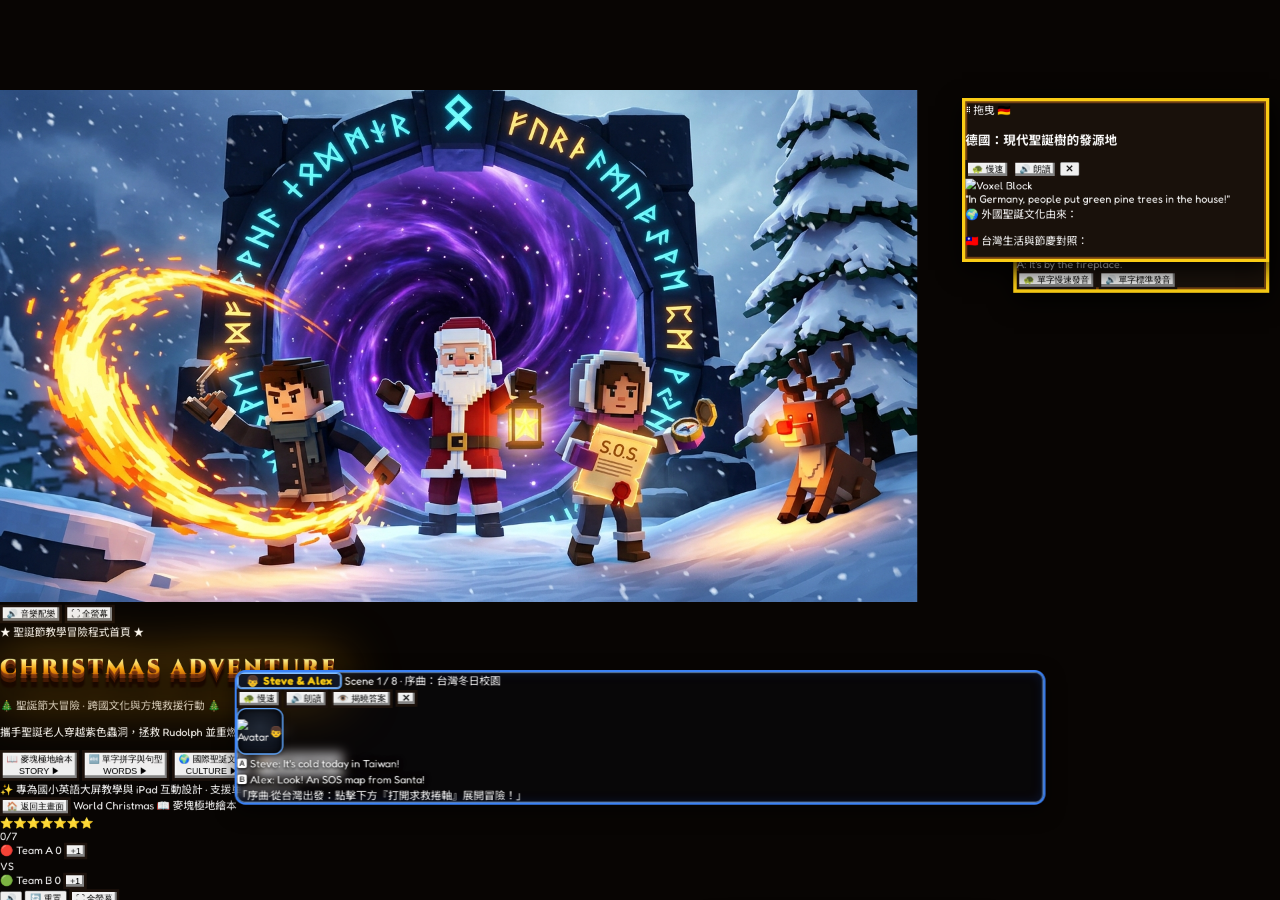
==== index.html @ 1c19645b "Add files via upload" ====
<!DOCTYPE html>
<html lang="zh-TW">
<head>
  <meta charset="UTF-8">
  <meta name="viewport" content="width=device-width, initial-scale=1.0, maximum-scale=1.0, user-scalable=no, viewport-fit=cover">
  <meta name="apple-mobile-web-app-capable" content="yes">
  <meta name="apple-mobile-web-app-status-bar-style" content="black-translucent">
  <title>🎄 Merry Christmas! 國小中高年級 3D 麥塊情境・音節合成・7國文化大屏教學版 (單檔免安裝版)</title>
  <script src="https://cdn.tailwindcss.com/3.4.17"></script>
  <link href="https://fonts.googleapis.com/css2?family=Cinzel:wght@800;900&family=Fredoka:wght@600;700&family=Noto+Sans+TC:wght@700;900&display=swap" rel="stylesheet">
  <link rel="stylesheet" href="css/style.css">
</head>
<body class="select-none bg-[#080503] m-0 p-0 overflow-hidden">

  <!-- =========================================================================
       【行動裝置直向防呆旋轉遮罩 (Portrait Orientation Guard)】
       ========================================================================= -->
  <div id="orientationOverlay" class="fixed inset-0 z-50 bg-[#120c08] flex flex-col items-center justify-center p-6 text-center select-none hidden">
    <div class="relative mb-6">
      <div class="w-20 h-32 border-4 border-amber-400 rounded-2xl flex items-center justify-center animate-pulse rotate-phone-icon">
        <span class="text-3xl">🎮</span>
      </div>
      <div class="absolute -right-4 -bottom-2 text-3xl animate-bounce">🔄</div>
    </div>
    <h2 class="text-2xl sm:text-3xl font-black text-amber-300 mb-3 tracking-wide">請旋轉為橫向螢幕</h2>
    <p class="text-sm sm:text-base font-bold text-amber-100/80 max-w-sm leading-relaxed mb-4">
      為了呈現最佳的 3D 麥塊木屋與大屏教學互動視角，Pad 與手機請解鎖「方向鎖定」並橫向旋轉螢幕。
    </p>
    <div class="px-4 py-1.5 rounded-full bg-amber-400/20 border border-amber-300/40 text-amber-200 text-xs font-bold">
      ✨ 旋轉為橫向後將自動進入冒險
    </div>
  </div>


  <!-- 全螢幕自適應視窗外層 -->
  <div id="appContainer">
    <!-- 1920x1080 恆等比虛擬舞台 -->
    <div id="virtualStage" class="flex flex-col justify-between bg-[#0e0805] shadow-2xl overflow-hidden">

  <!-- =========================================================================
       【首頁主畫面 (Home Screen / Launcher)】
       - 依據教學建議：從首頁直接提供四大模組入口，讓教師依目標選擇進入方式
       - 背景採用最新原創史詩「CHRISTMAS ADVENTURE」黑曜石傳送門主視覺
       ========================================================================= -->
  <div id="homeScreenView" class="fixed inset-0 z-40 bg-[#0c0805] flex flex-col justify-between p-3 sm:p-6 overflow-y-auto select-none">
    <!-- 滿版背景圖 -->
    <div class="fixed inset-0 z-0 overflow-hidden pointer-events-none">
      <img src="assets/scenes/home_cover.jpg" alt="Christmas Adventure Cover" class="w-full h-full object-cover object-center filter brightness-90 contrast-105" />
      <div class="absolute inset-0 bg-gradient-to-t from-black/95 via-black/35 to-black/70"></div>
    </div>

    <!-- 首頁頂部快捷列 -->
    <header class="relative z-10 flex justify-between items-center px-2 py-1">
      <div class="flex items-center gap-2">
        <!-- 劇情路徑提示已依建議自首頁移除 -->
      </div>
      <div class="flex items-center gap-2">
        <button id="homeSoundToggleBtn" class="px-3 py-1.5 rounded-xl bg-stone-900/90 hover:bg-stone-800 border border-amber-500/50 text-xs font-bold text-amber-300 transition mc-btn">
          <span id="homeSoundIcon">🔊</span> <span>音樂配樂</span>
        </button>
        <button id="homeFullscreenBtn" class="p-1.5 rounded-xl bg-stone-900/90 hover:bg-stone-800 border border-stone-600 text-stone-200 text-xs transition mc-btn" title="切換全螢幕">
          ⛶ 全螢幕
        </button>
      </div>
    </header>

    <!-- 首頁中央核心：3D 鍍金立體大標題 + 垂直置中 4 顆純淨主選單按鈕 (完全避開兩側 Steve 與 Alex) -->
    <div id="homeMainContent" class="relative z-10 flex-1 flex flex-col items-center justify-center py-2 sm:py-3 text-center my-auto">
      <div class="inline-flex items-center gap-2 px-3.5 py-0.5 rounded-full bg-black/75 border border-amber-400/50 mb-1 shadow-xl">
        <span class="text-xs text-amber-300 font-bold tracking-widest">★ 聖誕節教學冒險程式首頁 ★</span>
      </div>

      <!-- 核心 3D 鍍金字體 -->
      <h1 class="title-3d-gold text-3xl sm:text-5xl md:text-6xl font-black uppercase tracking-wider mb-1">
        CHRISTMAS ADVENTURE
      </h1>
      <div class="text-amber-200 font-bold text-xs sm:text-sm tracking-widest drop-shadow-[0_2px_4px_rgba(0,0,0,0.9)] mb-1">
        🎄 聖誕節大冒險 · 跨國文化與方塊救援行動 🎄
      </div>
      <p class="text-stone-300 text-xs drop-shadow bg-black/60 px-4 py-0.5 rounded-full border border-white/10 mb-3 sm:mb-4">
        攜手聖誕老人穿越紫色蟲洞，拯救 Rudolph 並重燃極地木屋！
      </p>

      <!-- 垂直置中 4 顆純淨主按鈕 (嚴格依照使用者要求命名，移除多餘解說段落，完全不擋角色) -->
      <div class="w-full max-w-md mx-auto flex flex-col space-y-2.5 px-3 select-none">
        
        <!-- 按鈕 1: 麥塊極地繪本 -->
        <button id="btnHomeStory" class="w-full h-[52px] sm:h-[56px] px-5 rounded-2xl bg-gradient-to-r from-amber-950/90 via-amber-800/90 to-amber-950/90 hover:from-amber-700 hover:to-amber-600 border-2 border-amber-400 text-amber-100 font-black text-base sm:text-lg mc-btn flex items-center justify-between shadow-2xl transition-all hover:scale-[1.02] active:scale-95 group">
          <div class="flex items-center gap-3">
            <span class="text-2xl group-hover:scale-110 transition-transform">📖</span>
            <span class="tracking-wide text-amber-200">麥塊極地繪本</span>
          </div>
          <span class="px-2.5 py-0.5 rounded-md bg-black/50 border border-amber-400/50 text-amber-300 text-xs font-bold font-mono tracking-wider">STORY ▶</span>
        </button>

        <!-- 按鈕 2: 單字拼字與句型 -->
        <button id="btnHomeWords" class="w-full h-[52px] sm:h-[56px] px-5 rounded-2xl bg-gradient-to-r from-emerald-950/90 via-emerald-800/90 to-emerald-950/90 hover:from-emerald-700 hover:to-emerald-600 border-2 border-emerald-400 text-emerald-100 font-black text-base sm:text-lg mc-btn flex items-center justify-between shadow-2xl transition-all hover:scale-[1.02] active:scale-95 group">
          <div class="flex items-center gap-3">
            <span class="text-2xl group-hover:scale-110 transition-transform">🔤</span>
            <span class="tracking-wide text-emerald-200">單字拼字與句型</span>
          </div>
          <span class="px-2.5 py-0.5 rounded-md bg-black/50 border border-emerald-400/50 text-emerald-300 text-xs font-bold font-mono tracking-wider">WORDS ▶</span>
        </button>

        <!-- 按鈕 3: 國際聖誕文化 -->
        <button id="btnHomeCulture" class="w-full h-[52px] sm:h-[56px] px-5 rounded-2xl bg-gradient-to-r from-sky-950/90 via-sky-800/90 to-sky-950/90 hover:from-sky-700 hover:to-sky-600 border-2 border-sky-400 text-sky-100 font-black text-base sm:text-lg mc-btn flex items-center justify-between shadow-2xl transition-all hover:scale-[1.02] active:scale-95 group">
          <div class="flex items-center gap-3">
            <span class="text-2xl group-hover:scale-110 transition-transform">🌍</span>
            <span class="tracking-wide text-sky-200">國際聖誕文化</span>
          </div>
          <span class="px-2.5 py-0.5 rounded-md bg-black/50 border border-sky-400/50 text-sky-300 text-xs font-bold font-mono tracking-wider">CULTURE ▶</span>
        </button>

        <!-- 按鈕 4: 五國祝福與大PK -->
        <button id="btnHomeParty" class="w-full h-[52px] sm:h-[56px] px-5 rounded-2xl bg-gradient-to-r from-purple-950/90 via-purple-800/90 to-purple-950/90 hover:from-purple-700 hover:to-purple-600 border-2 border-purple-400 text-purple-100 font-black text-base sm:text-lg mc-btn flex items-center justify-between shadow-2xl transition-all hover:scale-[1.02] active:scale-95 group">
          <div class="flex items-center gap-3">
            <span class="text-2xl group-hover:scale-110 transition-transform">🎉</span>
            <span class="tracking-wide text-purple-200">五國祝福與大PK</span>
          </div>
          <span class="px-2.5 py-0.5 rounded-md bg-black/50 border border-purple-400/50 text-purple-300 text-xs font-bold font-mono tracking-wider">PARTY PK ▶</span>
        </button>

      </div>
    </div>

    <!-- 首頁底部裝備與狀態提示 -->
    <footer class="relative z-10 flex flex-wrap justify-between items-center px-4 py-2 text-stone-400 text-xs border-t border-white/10">
      <div class="flex items-center gap-2">
        <!-- 劇情探險裝備已依建議自首頁移除 -->
      </div>
      <div>
        ✨ 專為國小英語大屏教學與 iPad 互動設計 · 支援單檔隨開即用
      </div>
    </footer>
  </div>



  <!-- =========================================================================
       【第一層：教師狀態列、微軟 AI 語音設定與雙隊 PK 計分板】
       ========================================================================= -->
  <header class="h-[56px] shrink-0 bg-[#160e09] border-b-4 border-[#4c3322] px-3 sm:px-5 flex items-center justify-between gap-2 z-30">
    <!-- 左：回首頁按鈕、標題與 7 星進度 -->
    <div class="flex items-center gap-2 sm:gap-2.5">
      <button id="backToHomeBtn" class="px-3 py-1 rounded-xl bg-gradient-to-r from-amber-500 to-amber-600 hover:from-amber-400 hover:to-amber-500 text-slate-950 font-black text-xs sm:text-sm mc-btn flex items-center gap-1.5 shadow-lg border border-yellow-300 transition-transform active:scale-95 shrink-0" title="返回主畫面選擇其他單元">
        <span>🏠</span> <span>返回主畫面</span>
      </button>
      <span class="text-base sm:text-2xl font-black text-amber-300 tracking-wide truncate max-w-[130px] sm:max-w-none">World Christmas</span>
      <span id="currentUnitBadge" class="hidden md:inline-block px-2 py-0.5 rounded bg-amber-400/20 border border-amber-300/50 text-amber-200 text-xs font-black">📖 劇情單元</span>
      <div id="starProgressRow" class="flex items-center gap-0.5 bg-black/60 px-2 py-1 rounded-full border-2 border-amber-400/50"></div>
      <span id="progressCounterText" class="text-xs sm:text-sm font-black text-lime-300">0/7</span>
    </div>

    <!-- 中：⚔️ 紅石隊 (Redstone) vs. 綠寶石隊 (Emerald) 課堂即時加分板 -->
    <div class="flex items-center gap-2 bg-black/55 px-2.5 py-1 rounded-xl border-2 border-[#5c4028]">
      <div class="flex items-center gap-1.5">
        <span class="text-xs sm:text-sm font-black text-rose-400">🔴 Team A</span>
        <span id="scoreRedText" class="px-2 py-0.5 rounded bg-rose-950 border border-rose-400 text-white font-black text-sm sm:text-base">0</span>
        <button id="addRedScoreBtn" class="px-2 py-0.5 rounded bg-rose-600 hover:bg-rose-500 text-white font-black text-xs sm:text-sm mc-btn" title="A隊 +1 分">+1</button>
      </div>
      <span class="text-amber-400 font-black text-xs">VS</span>
      <div class="flex items-center gap-1.5">
        <span class="text-xs sm:text-sm font-black text-emerald-400">🟢 Team B</span>
        <span id="scoreGreenText" class="px-2 py-0.5 rounded bg-emerald-950 border border-emerald-400 text-white font-black text-sm sm:text-base">0</span>
        <button id="addGreenScoreBtn" class="px-2 py-0.5 rounded bg-emerald-600 hover:bg-emerald-500 text-slate-950 font-black text-xs sm:text-sm mc-btn" title="B隊 +1 分">+1</button>
      </div>
    </div>

    <!-- 右：教師控場工具與微軟 AI 語音設定 -->
    <div class="flex items-center gap-1.5">

<!-- 位置名牌與一鍵全亮按鈕已依建議移除 -->
      <button id="soundMuteBtn" class="px-2.5 py-1 rounded-lg bg-[#38261a] hover:bg-[#4d3423] text-amber-200 border-2 border-[#6e4c34] text-xs sm:text-sm font-black">
        <span id="soundMuteIcon">🔊</span>
      </button>
      <button id="resetLessonBtn" class="px-2.5 py-1 rounded-lg bg-rose-900/70 hover:bg-rose-800 text-rose-100 border-2 border-rose-400/50 text-xs sm:text-sm font-black">
        🔄 重置
      </button>
      <button id="fullscreenToggleBtn" class="px-2.5 py-1 rounded-lg bg-sky-950/80 hover:bg-sky-900 text-sky-200 border-2 border-sky-400/60 text-xs sm:text-sm font-black flex items-center gap-1 transition mc-btn" title="切換全螢幕模式 (按 F 鍵)">
        <span id="fullscreenIcon">⛶</span> <span id="fullscreenText" class="hidden sm:inline">全螢幕</span>
      </button>
    </div>
  </header>

  <!-- =========================================================================
       【第二層：巨幅 3D 麥塊場景、動態看板與懸浮設定視窗】
       ========================================================================= -->
  <main id="stageMainContainer" class="flex-1 relative bg-[#0e0805] overflow-hidden flex items-center justify-center">
    <div id="sceneViewport" class="relative h-full aspect-[16/9] max-w-full overflow-hidden shadow-2xl border-x-4 border-[#3b281a]">

      <!-- (A) 故事前 3 幕專用：全幅 16:9 3D 麥塊情境畫布 (#storySceneImgLayer) -->
      <div id="storySceneImgWrapper" class="hidden absolute inset-0 w-full h-full bg-black z-0">
        <img id="storySceneImgEl" src="" alt="Minecraft Story Scene" class="w-full h-full object-cover transition-all duration-700" />
        <!-- 暴風雪環境白霧覆蓋層 (第 5 幕啟用) -->
        <div id="blizzardFogOverlay" class="hidden absolute inset-0 w-full h-full blizzard-fog-overlay pointer-events-none z-5"></div>
        <!-- 故事互動觸發後的局部特效彈窗 (#storyActionModal) -->
        <div id="storyActionModal" class="hidden absolute bottom-4 right-4 max-w-[540px] mc-box-gold rounded-3xl p-4 sm:p-5 z-20 animate-bounce-short">
          <div class="flex items-center justify-between gap-2 pb-2 mb-2 border-b-2 border-amber-400/40">
            <span id="storyModalTitle" class="text-base sm:text-xl font-black text-amber-300">📜 來自北歐瑞典的求救捲軸</span>
            <button id="closeStoryModalBtn" class="w-8 h-8 rounded-xl bg-white/15 hover:bg-white/30 text-amber-200 font-black">✕</button>
          </div>
          <p id="storyModalBody" class="text-sm sm:text-lg font-bold text-white leading-relaxed"></p>
          <!-- 故事英語單字卡提問互動掛載區 (#storyModalQuizArea) -->
          <div id="storyModalQuizArea" class="hidden mt-3 pt-3 border-t-2 border-amber-400/30"></div>
        </div>
      </div>

      <!-- (B) 1376 x 768 像素對齊 3D 麥塊木屋 SVG 場景（用於 Story 4~5 及 Stages 2~4） -->
      <svg id="fireplaceSvg" viewBox="0 0 1376 768" class="absolute inset-0 w-full h-full block cabin-warm-lit" xmlns="http://www.w3.org/2000/svg">
        <defs>
          <radialGradient id="fireGlowGrad" cx="50%" cy="50%" r="50%">
            <stop offset="0%" stop-color="#fde047" stop-opacity="0.68"/>
            <stop offset="50%" stop-color="#f97316" stop-opacity="0.32"/>
            <stop offset="100%" stop-color="#ea580c" stop-opacity="0"/>
          </radialGradient>
          <radialGradient id="starGlowGrad" cx="50%" cy="50%" r="50%">
            <stop offset="0%" stop-color="#fef08a" stop-opacity="0.9"/>
            <stop offset="45%" stop-color="#facc15" stop-opacity="0.4"/>
            <stop offset="100%" stop-color="#a855f7" stop-opacity="0"/>
          </radialGradient>
        </defs>

        <!-- 背景底圖：紅磚壁爐木屋 -->
        <image id="svgBaseCabin" x="0" y="0" width="1376" height="768" preserveAspectRatio="none" />
        <circle id="svgFireGlowCircle" cx="998" cy="565" r="165" fill="url(#fireGlowGrad)" class="pointer-events-none transition-opacity duration-700" />

        <!-- 壁爐冷灰遮罩 (未點火時遮蔽底圖中預繪的火光) -->
        <g id="fireplaceUnlitCover" class="pointer-events-none transition-opacity duration-1000" style="opacity: 0;">
          <rect x="888" y="505" width="220" height="175" rx="12" fill="#18151c" stroke="#2a2430" stroke-width="4" />
          <ellipse cx="998" cy="650" rx="85" ry="25" fill="#2d2933" />
          <path d="M 930 655 Q 998 625 1066 655" stroke="#4a4454" stroke-width="8" stroke-linecap="round" fill="none" />
          <text x="998" y="580" text-anchor="middle" fill="#64748b" font-family="'Noto Sans TC', sans-serif" font-size="20" font-weight="900">❄️ 冰冷熄滅</text>
          <text x="998" y="608" text-anchor="middle" fill="#94a3b8" font-family="'Noto Sans TC', sans-serif" font-size="14" font-weight="bold">（等待學生點燃壁爐）</text>
        </g>

        <!-- 7 個漸進式 3D 麥塊體素圖層 -->
        <g id="svgLayersGroup"></g>

        <!-- 7 個獨立不重疊互動熱區與空間介系詞名牌 -->
        <g id="svgHotspotsGroup"></g>

        <!-- 動態像素黃色指引箭頭 (▼) -->
        <g id="svgPointerArrow" class="hidden pointer-events-none">
          <g class="pixel-arrow-bounce">
            <polygon points="0,0 -26,-42 -10,-42 -10,-72 10,-72 10,-42 26,-42" fill="#facc15" stroke="#1c120c" stroke-width="5" />
          </g>
        </g>
      </svg>

      <!-- 🦌 第 6 幕 3D 麥塊體素方塊馴鹿 Rudolph 實體層 (踏實踩在雪地地面上) -->
      <div id="rudolphOverlayContainer" class="hidden absolute bottom-[14%] left-[44%] z-15 pointer-events-none flex flex-col items-center">
        <!-- 麥塊像素發言氣泡 -->
        <div id="rudolphSpeechBubble" class="mb-1.5 px-3 py-1 rounded-xl bg-sky-950/90 border-2 border-sky-300 text-sky-200 font-black text-xs sm:text-sm shadow-xl flex items-center gap-1.5 animate-bounce">
          <span id="rudolphBubbleIcon">❄️</span>
          <span id="rudolphBubbleText">Brrr! So cold!</span>
        </div>
        <!-- 3D 麥塊立方體像素方塊馴鹿 SVG -->
        <div id="rudolphSpriteBox" class="relative flex flex-col items-center reindeer-shivering transition-transform duration-300">
          <svg width="128" height="136" viewBox="0 0 130 140" fill="none" xmlns="http://www.w3.org/2000/svg" class="select-none filter drop-shadow-[0_8px_16px_rgba(0,0,0,0.85)]">
            <!-- 麥塊方塊鹿角 (左角) -->
            <rect x="36" y="8" width="6" height="24" fill="#3e2716" stroke="#1f130b" stroke-width="1.5"/>
            <rect x="26" y="14" width="12" height="6" fill="#4a2f1b" stroke="#1f130b" stroke-width="1.5"/>
            <rect x="22" y="8" width="8" height="6" fill="#5c3a21" stroke="#1f130b" stroke-width="1.5"/>
            
            <!-- 麥塊方塊鹿角 (右角) -->
            <rect x="68" y="8" width="6" height="24" fill="#3e2716" stroke="#1f130b" stroke-width="1.5"/>
            <rect x="72" y="14" width="12" height="6" fill="#4a2f1b" stroke="#1f130b" stroke-width="1.5"/>
            <rect x="80" y="8" width="8" height="6" fill="#5c3a21" stroke="#1f130b" stroke-width="1.5"/>

            <!-- 麥塊耳朵 -->
            <rect x="28" y="30" width="8" height="6" fill="#8c5836" stroke="#2d1c11" stroke-width="1.5"/>
            <rect x="74" y="30" width="8" height="6" fill="#8c5836" stroke="#2d1c11" stroke-width="1.5"/>

            <!-- 麥塊方塊頭部 (立方體主面) -->
            <rect x="34" y="26" width="42" height="32" rx="1" fill="#a4683f" stroke="#2d1c11" stroke-width="2"/>
            <rect x="36" y="28" width="38" height="8" fill="#bc7b4d"/>

            <!-- 像素眼睛 (左眼與右眼) -->
            <rect x="40" y="38" width="6" height="6" fill="#ffffff" stroke="#1f130b" stroke-width="1"/>
            <rect x="42" y="39" width="3" height="5" fill="#18151c"/>
            <rect x="64" y="38" width="6" height="6" fill="#ffffff" stroke="#1f130b" stroke-width="1"/>
            <rect x="65" y="39" width="3" height="5" fill="#18151c"/>

            <!-- 經典 Rudolph 發光紅鼻子立方體方塊 -->
            <rect id="rudolphNoseVoxel" x="50" y="46" width="10" height="10" rx="1" fill="#ef4444" stroke="#7f1d1d" stroke-width="1.5" class="animate-pulse"/>
            <rect x="52" y="47" width="3" height="3" fill="#fca5a5"/>

            <!-- 頸部方塊 -->
            <rect x="44" y="58" width="22" height="18" fill="#8c5836" stroke="#2d1c11" stroke-width="2"/>

            <!-- 麥塊身體主軀幹 (長方體) -->
            <rect x="32" y="70" width="66" height="34" rx="2" fill="#9a6039" stroke="#2d1c11" stroke-width="2"/>
            <rect x="44" y="72" width="14" height="6" fill="#bc7b4d"/>
            <rect x="68" y="72" width="16" height="6" fill="#bc7b4d"/>
            <rect x="34" y="94" width="62" height="8" fill="#784727"/>

            <!-- 尾巴小方塊 -->
            <rect x="96" y="72" width="8" height="8" fill="#bc7b4d" stroke="#2d1c11" stroke-width="1.5"/>

            <!-- 4 隻麥塊方塊腿 (穩穩踩在雪地上) -->
            <rect x="38" y="104" width="9" height="28" fill="#784727" stroke="#2d1c11" stroke-width="1.5"/>
            <rect x="38" y="126" width="9" height="6" fill="#2d1c11"/>
            <rect x="52" y="104" width="9" height="28" fill="#8c5836" stroke="#2d1c11" stroke-width="1.5"/>
            <rect x="52" y="126" width="9" height="6" fill="#2d1c11"/>
            <rect x="74" y="104" width="9" height="28" fill="#784727" stroke="#2d1c11" stroke-width="1.5"/>
            <rect x="74" y="126" width="9" height="6" fill="#2d1c11"/>
            <rect x="86" y="104" width="9" height="28" fill="#8c5836" stroke="#2d1c11" stroke-width="1.5"/>
            <rect x="86" y="126" width="9" height="6" fill="#2d1c11"/>
            
            <!-- 腳踩雪地陰影方塊 -->
            <ellipse cx="65" cy="133" rx="42" ry="5" fill="rgba(15, 23, 42, 0.45)"/>
          </svg>
        </div>
      </div>


      <!-- 像素雪花與慶祝粒子畫布 -->
      <canvas id="snowCanvas" class="absolute inset-0 w-full h-full pointer-events-none z-10"></canvas>

    </div>

    <!-- 全螢幕懸浮控制層 (支援拖曳至左右黑邊與全螢幕任意角落) -->
      <!-- 🎮 RPG 經典 80% 高通透橫向長條對話框 (#topPromptBanner) - 真正通透、橫向展開、高度緊湊 -->
      <div id="topPromptBanner" class="absolute z-20 rpg-dialogue-panel rounded-2xl px-3.5 py-2 shadow-2xl cursor-default draggable-panel rpg-bottom-docked">

        <!-- 頂部精簡工具列 (左側內嵌姓名牌 + 階段標籤；右側控制按鈕) -->
        <div id="promptBannerHeader" class="flex items-center justify-between gap-2 mb-1 select-none border-b border-blue-400/25 pb-1">
          <div class="flex items-center gap-2">
            <!-- 內嵌姓名牌 (不外凸避免切邊) -->
            <div id="promptNametagBox" class="rpg-nametag-box select-none">
              <span id="promptNametagIcon" class="text-sm">💬</span>
              <span id="promptNametagText" class="rpg-nametag-text text-sm sm:text-base">Steve & Alex</span>
            </div>
            <span id="promptStepBadge" class="px-2 py-0.5 rounded-md bg-blue-600/80 text-white font-black text-xs sm:text-sm border border-blue-300/40 truncate max-w-[320px]">
              Scene 1 / 8 · 序曲：台灣冬日校園
            </span>
          </div>
          <div class="flex items-center gap-1.5 shrink-0">
            <button id="bannerSpeakSlowBtn" class="px-2.5 py-0.5 rounded-lg bg-sky-400/90 hover:bg-sky-300 text-slate-950 font-black text-xs sm:text-sm mc-btn">
              🐢 慢速
            </button>
            <button id="bannerSpeakBtn" class="px-2.5 py-0.5 rounded-lg bg-lime-400/90 hover:bg-lime-300 text-slate-950 font-black text-xs sm:text-sm mc-btn">
              🔊 朗讀
            </button>
            <button id="bannerRevealAnswerBtn" class="hidden px-2.5 py-0.5 rounded-lg bg-gradient-to-r from-amber-400 to-yellow-300 text-red-950 font-black text-xs sm:text-sm mc-btn shadow-md">
              👁️ 揭曉答案
            </button>
            <button id="closePromptBannerBtn" class="w-6 h-6 rounded-md bg-blue-950/70 hover:bg-red-700 text-white font-black text-xs flex items-center justify-center mc-btn border border-blue-400/40" title="關閉橫幅 (按 T 鍵重開)">✕</button>
          </div>
        </div>

        <!-- 橫向展開對話主體：左側角色頭像 + 中間橫向大字體 + 右下閃爍游標 -->
        <div class="flex items-center gap-3 pt-0.5">
          <!-- 左側角色頭像槽 (Avatar Slot) -->
          <div id="promptAvatarBox" class="rpg-avatar-slot shrink-0">
            <img id="promptAvatarImg" src="" alt="Avatar" class="w-full h-full object-cover hidden" />
            <span id="promptAvatarEmoji" class="text-3xl sm:text-4xl select-none">👦</span>
          </div>

          <!-- 中間文字區域 (橫向大幅展開，一行容納完整句子，不折行不變高) -->
          <div class="flex-1 min-w-0 pr-1">
            <div class="flex flex-col sm:flex-row sm:items-baseline gap-1 sm:gap-4 flex-wrap">
              <!-- 第一行英文 -->
              <div id="promptLineA" class="font-black text-white leading-snug rpg-text-glow text-lg sm:text-2xl md:text-[28px] tracking-tight"></div>
              <!-- 第二行英文 -->
              <div id="promptLineB" class="font-black text-lime-300 leading-snug rpg-text-glow text-lg sm:text-2xl md:text-[26px] tracking-tight"></div>
            </div>
            <!-- 中文引導說明 (高通透極輕底色) -->
            <div id="promptSubZh" class="font-bold text-amber-200 mt-1 bg-black/25 px-2.5 py-0.5 rounded-lg border border-blue-400/20 text-xs sm:text-base leading-snug inline-block max-w-full"></div>
          </div>

          <!-- 右側游標已依建議移除，避免誤導為可點擊按鈕 -->
        </div>

      </div>

      <!-- 橫幅隱藏後的浮動重新打開按鈕 (#reopenPromptBannerBtn) -->
      <button id="reopenPromptBannerBtn" class="hidden absolute top-3 left-3 z-20 px-3 py-1.5 rounded-xl bg-amber-400 hover:bg-amber-300 text-red-950 font-black text-xs sm:text-sm mc-btn shadow-2xl flex items-center gap-1.5">
        <span>💬</span> <span>顯示對話框 (T)</span>
      </button>

      <!-- ===================================================================
           【階段 2 專屬】3 倍特寫單字・自然發音・單複數空間句型大看板 (#voxelZoomBox)
           （可拖曳防擋畫面，具備 ✕ 關閉按鈕）
           =================================================================== -->
      <div id="voxelZoomBox" class="hidden absolute top-2.5 right-3 sm:right-4 z-20 mc-box-gold rounded-3xl p-4 sm:p-5 w-[360px] sm:w-[490px] backdrop-blur-md draggable-panel">
        <div id="zoomBoxHeader" class="flex items-center justify-between gap-2 pb-2 mb-2.5 border-b-2 border-amber-400/30 drag-handle">
          <div class="flex items-center gap-1.5">
            <span class="text-xs text-amber-300/80 font-mono">⠿ 拖曳</span>
            <span id="zoomGrammarBadge" class="px-3 py-1 rounded-xl bg-amber-400 text-red-950 font-black text-xs sm:text-sm">
              📍 單數問答 (Where is...? / It's...)
            </span>
          </div>
          <button id="closeZoomBoxBtn" class="w-8 h-8 rounded-xl bg-white/10 hover:bg-white/25 text-amber-200 font-black text-sm flex items-center justify-center shrink-0">✕</button>
        </div>

        <!-- 3x 3D 麥塊特寫圖 ＋ 升級版單字與音節拆解按鈕 -->
        <div class="flex items-center gap-3.5">
          <div class="relative w-24 h-24 sm:w-32 sm:h-32 rounded-2xl border-4 border-amber-300 bg-black overflow-hidden shrink-0 shadow-xl">
            <img id="zoomBoxImg" src="" alt="3D Voxel Zoom" class="w-full h-full object-cover" />
            <span class="absolute bottom-1 right-1 bg-black/80 text-amber-300 text-xs font-black px-1.5 py-0.5 rounded">3x 特寫</span>
          </div>

          <div class="flex-1 min-w-0">
            <div class="flex items-center gap-2 flex-wrap">
              <span id="zoomWordZh" class="text-lg sm:text-2xl font-black text-amber-300">🌲 針葉松樹</span>
              <span id="zoomAltWordBadge" class="px-2 py-0.5 rounded bg-white/10 text-amber-100 text-xs font-bold">tree (基礎詞)</span>
            </div>

            <!-- 巨型單字顯示 -->
            <div id="zoomGiantWord" class="font-black leading-none tracking-tight my-1.5 text-[38px] sm:text-[48px] text-white drop-shadow-[0_3px_0_#000]">
              pine tree
            </div>

            <!-- 音節拆解色塊按鈕列 (點擊發出正確自然發音 ttsChunks) -->
            <div class="flex items-center gap-1.5 flex-wrap mt-1">
              <span class="text-xs sm:text-sm font-bold text-lime-300">音節結構：</span>
              <div id="zoomChunksRow" class="flex items-center gap-1.5 flex-wrap"></div>
            </div>
          </div>
        </div>

        <!-- 空間介系詞問答區 (Where is / Where are...? It's / They're on / under / by...) -->
        <div class="mt-3 pt-3 border-t-2 border-amber-400/30 space-y-2.5">
          <div class="bg-black/65 rounded-2xl p-3 border-2 border-lime-400/60">
            <div class="flex items-center justify-between">
              <span id="zoomPhonicsNote" class="text-xs sm:text-sm font-black text-sky-300">p-ine + tr-ee ➔ pine tree</span>
              <span id="zoomPrepBadge" class="px-2.5 py-0.5 rounded bg-amber-400 text-red-950 font-black text-xs sm:text-sm">介系詞：by</span>
            </div>
            <!-- 依據建議：在目標句子正上方明確放置朗讀與慢速控制按鈕 -->
            <div class="flex items-center justify-between mt-2 pt-1.5 border-t border-white/10">
              <span class="text-xs font-bold text-amber-300">📖 朗讀問答句型：</span>
              <div class="flex items-center gap-1.5">
                <button id="zoomSlowQaBtn" class="px-2.5 py-1 rounded-lg bg-sky-400/90 hover:bg-sky-300 text-slate-950 font-black text-xs mc-btn" title="以慢速朗讀完整問答句">
                  🐢 慢速問答
                </button>
                <button id="zoomSpeakQaBtn" class="px-2.5 py-1 rounded-lg bg-lime-400/90 hover:bg-lime-300 text-slate-950 font-black text-xs mc-btn" title="以正常語速朗讀完整問答句">
                  🔊 正常問答
                </button>
              </div>
            </div>
            <div id="zoomQaQuestion" class="text-lg sm:text-2xl font-black text-amber-200 mt-1">
              Q: Where is the pine tree?
            </div>
            <div id="zoomQaAnswer" class="text-xl sm:text-3xl font-black text-white mt-0.5">
              A: It's <span class="text-yellow-300 underline">by</span> the fireplace.
            </div>
          </div>

          <!-- 單字發音按鈕：同樣提供慢速與正常語速雙模式 -->
          <div class="grid grid-cols-2 gap-3">
            <button id="zoomSlowWordBtn" class="py-2.5 px-3 rounded-xl bg-sky-400 hover:bg-sky-300 text-slate-950 font-black text-xs sm:text-base mc-btn flex items-center justify-center gap-1.5 shadow-lg" title="以慢速發音單字">
              <span>🐢</span> <span>單字慢速發音</span>
            </button>
            <button id="zoomNormalWordBtn" class="py-2.5 px-3 rounded-xl bg-amber-400 hover:bg-amber-300 text-red-950 font-black text-xs sm:text-base mc-btn flex items-center justify-center gap-1.5 shadow-lg" title="以標準正常語速發音單字">
              <span>🔊</span> <span>單字標準發音</span>
            </button>
          </div>
        </div>
      </div>

      <!-- ===================================================================
           【階段 3 專屬】🌍 7 國聖誕文化與台灣比較寬幅大看板 (#cultureCompareBoard)
           （可拖曳防擋畫面，具備 ✕ 關閉按鈕）
           =================================================================== -->
      <div id="cultureCompareBoard" class="hidden absolute top-2.5 right-3 sm:right-4 z-20 mc-box-gold rounded-3xl p-4 sm:p-5 w-[380px] sm:w-[620px] backdrop-blur-md draggable-panel">
        <div id="cultureBoardHeader" class="flex items-center justify-between gap-2 pb-2.5 mb-3 border-b-2 border-amber-400/40 drag-handle">
          <div class="flex items-center gap-2 min-w-0">
            <span class="text-xs text-amber-300/80 font-mono">⠿ 拖曳</span>
            <span id="cultureBoardFlag" class="text-2xl sm:text-4xl">🇩🇪</span>
            <h3 id="cultureBoardTitle" class="text-base sm:text-2xl font-black text-amber-300 truncate">
              德國：現代聖誕樹的發源地
            </h3>
          </div>
          <div class="flex items-center gap-1.5 shrink-0">
            <button id="cultureSlowSpeakBtn" class="px-3 py-1.5 rounded-xl bg-sky-400 hover:bg-sky-300 text-slate-950 font-black text-xs sm:text-sm mc-btn">
              🐢 慢速
            </button>
            <button id="cultureNormalSpeakBtn" class="px-3 py-1.5 rounded-xl bg-amber-400 hover:bg-amber-300 text-red-950 font-black text-xs sm:text-sm mc-btn">
              🔊 朗讀
            </button>
            <button id="closeCultureBoardBtn" class="w-8 h-8 rounded-xl bg-white/10 hover:bg-white/25 text-amber-200 font-black text-sm flex items-center justify-center shrink-0">✕</button>
          </div>
        </div>

        <!-- 中間：中年級全班跟讀文化英文大字句 (22px~28px) -->
        <div class="bg-black/75 rounded-2xl p-3 border-2 border-yellow-300/60 mb-3 flex items-center gap-3">
          <img id="cultureBoardThumb" src="" alt="Voxel Block" class="w-16 h-16 sm:w-20 sm:h-20 rounded-xl border-2 border-amber-300 object-cover shrink-0" />
          <div id="cultureBoardEnSentence" class="text-lg sm:text-2xl font-black text-yellow-200 leading-snug">
            "In Germany, people put green pine trees in the house!"
          </div>
        </div>

        <!-- 下半部：雙欄對照（左：🌍 外國聖誕傳統 ／ 右：🇹🇼 台灣在地比較） -->
        <div class="grid grid-cols-1 sm:grid-cols-2 gap-3">
          <div class="bg-indigo-950/90 rounded-2xl p-3 border-2 border-sky-400/70">
            <div class="text-xs sm:text-sm font-black text-sky-300 mb-1">🌍 外國聖誕文化由來：</div>
            <p id="cultureBoardForeignText" class="text-xs sm:text-base font-bold text-white leading-relaxed"></p>
          </div>
          <div class="bg-emerald-950/90 rounded-2xl p-3 border-2 border-lime-400/70">
            <div class="text-xs sm:text-sm font-black text-lime-300 mb-1">🇹🇼 台灣生活與節慶對照：</div>
            <p id="cultureBoardTaiwanText" class="text-xs sm:text-base font-bold text-white leading-relaxed"></p>
          </div>
        </div>
      </div>

      <!-- 遊戲活動 1 秒閃示視覺提示卡 (#flashHintBox) - 絕不洩題英文單字與音節 -->
      <div id="flashHintBox" class="hidden absolute top-1/2 left-1/2 -translate-x-1/2 -translate-y-1/2 z-30 mc-box-gold rounded-3xl p-5 shadow-2xl flex flex-col items-center gap-3 backdrop-blur-md pointer-events-none transition-all duration-300">
        <div class="text-xs font-black px-3 py-1 rounded-full bg-amber-400 text-red-950">💡 1 秒視覺提示 (不洩漏拼字)</div>
        <img id="flashHintImg" src="" alt="Hint Item" class="w-36 h-36 sm:w-44 sm:h-44 rounded-2xl border-4 border-amber-300 object-cover shadow-2xl bg-black/80" />
        <div id="flashHintTitle" class="text-xl sm:text-2xl font-black text-amber-300 drop-shadow"></div>
      </div>

      <!-- 闖關答題成功 / 鼓勵大回饋橫幅 -->
      <div id="gameToastBanner" class="hidden absolute bottom-3 left-1/2 -translate-x-1/2 z-30 px-6 py-2.5 rounded-2xl border-4 font-black text-lg sm:text-2xl shadow-2xl flex items-center gap-3">
        <span id="gameToastEmoji" class="text-2xl sm:text-3xl">🎉</span>
        <span id="gameToastText">Great job!</span>
      </div>
  </main>

  <!-- =========================================================================
       【第三層：底部中年級互動控制台與麥塊合成台】
       ========================================================================= -->
  <footer class="h-[165px] sm:h-[180px] shrink-0 mc-panel px-3 sm:px-5 py-2 flex flex-col justify-center z-30 transition-all">

    <!-- 上排：4 階段專屬互動區 -->
    <div class="flex-1 flex items-center justify-center w-full overflow-hidden">

      <!-- [階段 1: 📖 Story 麥塊 5 幕情境與每幕專屬互動道具] -->
      <div id="bottomDeckStory" class="w-full flex items-center justify-between gap-2.5 sm:gap-3.5 max-w-7xl mx-auto">
        <button id="storyPrevStepBtn" class="h-[96px] sm:h-[108px] px-4 sm:px-6 rounded-2xl bg-[#3b2a1e] hover:bg-[#4e3828] text-amber-100 font-black text-base sm:text-xl mc-btn flex items-center gap-1.5 shrink-0">
          <span>⬅️</span> <span>上一幕</span>
        </button>

        <!-- 中間：5 幕快速跳轉數字列 ＋ 雙人角色跟讀 ＋ 局部互動觸發大按鈕 -->
        <div class="flex-1 flex flex-col gap-2">
          <!-- 5 幕進度指示列 -->
          <div id="storySceneDotsRow" class="grid grid-cols-4 sm:grid-cols-8 gap-1.5"></div>

          <!-- 角色跟讀與本幕專屬麥塊道具按鈕 -->
          <div class="grid grid-cols-3 gap-2">
            <button id="storySpeakABtn" class="h-[62px] sm:h-[68px] px-2 rounded-xl bg-amber-400 hover:bg-amber-300 text-red-950 font-black text-xs sm:text-base mc-btn flex items-center justify-center gap-1.5">
              <span>🗣️</span> <span>唸角色 A (左半班)</span>
            </button>
            <button id="storySpeakBBtn" class="h-[62px] sm:h-[68px] px-2 rounded-xl bg-lime-400 hover:bg-lime-300 text-slate-950 font-black text-xs sm:text-base mc-btn flex items-center justify-center gap-1.5">
              <span>🎅</span> <span>唸角色 B (右半班)</span>
            </button>
            <button id="storyTriggerPropBtn" class="h-[62px] sm:h-[68px] px-3 rounded-xl bg-gradient-to-b from-purple-400 to-fuchsia-500 hover:from-purple-300 hover:to-fuchsia-400 text-slate-950 font-black text-xs sm:text-base mc-btn flex items-center justify-center gap-1.5 ring-2 ring-yellow-300">
              <span id="storyTriggerPropLabel">📜 打開求救捲軸</span>
            </button>
          </div>
        </div>

        <button id="storyNextStepBtn" class="h-[96px] sm:h-[108px] px-5 sm:px-7 rounded-2xl bg-emerald-500 hover:bg-emerald-400 text-slate-950 font-black text-base sm:text-2xl mc-btn flex items-center gap-1.5 shrink-0">
          <span id="storyNextStepText">下一幕</span> <span>▶️</span>
        </button>
      </div>

      <!-- [階段 2: 🔤 Words & Craft 單字句型特寫 ⇄ 麥塊合成台闖關] -->
      <div id="bottomDeckWords" class="hidden w-full max-w-7xl mx-auto flex items-center justify-between gap-2.5 sm:gap-3">
        <!-- 左側：子模式切換器（🔍 單字句型特寫 ／ 🔤 音節拼字台 ／ 📍 空間介系詞挑戰） -->
        <div class="flex flex-col gap-1 shrink-0 w-[185px] sm:w-[220px]">
          <button id="wordsSubModeLearnBtn" class="h-[32px] sm:h-[35px] px-2.5 rounded-xl font-black text-xs sm:text-sm mc-btn flex items-center justify-between bg-amber-400 text-red-950">
            <span>🔍 1. 單字＆句型特寫</span>
            <span class="text-[10px] bg-black/20 px-1.5 rounded">教學</span>
          </button>
          <button id="wordsSubModeSpellBtn" class="h-[32px] sm:h-[35px] px-2.5 rounded-xl font-black text-xs sm:text-sm mc-btn flex items-center justify-between bg-[#38261a] text-amber-200 hover:bg-[#4e3626]">
            <span>🔤 2. 麥塊音節拼字台</span>
            <span class="text-[10px] bg-black/30 px-1.5 rounded">闖關</span>
          </button>
          <button id="wordsSubModePrepBtn" class="h-[32px] sm:h-[35px] px-2.5 rounded-xl font-black text-xs sm:text-sm mc-btn flex items-center justify-between bg-[#38261a] text-amber-200 hover:bg-[#4e3626]">
            <span>📍 3. 空間介系詞問答</span>
            <span class="text-[10px] bg-black/30 px-1.5 rounded">闖關</span>
          </button>
          <button id="wordsBackHomeBtn" class="h-[30px] sm:h-[33px] px-2.5 rounded-xl font-black text-xs sm:text-sm mc-btn flex items-center justify-center gap-1.5 bg-gradient-to-r from-amber-600 to-amber-700 hover:from-amber-500 hover:to-amber-600 text-amber-100 border border-amber-400/60 shadow transition-all hover:scale-[1.02] active:scale-95" title="返回主畫面選擇其他單元">
            <span>🏠</span> <span>返回主畫面</span>
          </button>
        </div>

        <!-- 右側動態區：顯示 7 張升級單字圖卡列 或 音節拼字合成台 或 空間介系詞三選一 -->
        <div id="wordsInteractiveZone" class="flex-1 flex items-center justify-center h-[135px] sm:h-[150px]"></div>
      </div>

      <!-- [階段 3: 🌍 World Culture 7 國聖誕文化探索 ⇄ 國際文化搶答] -->
      <div id="bottomDeckCulture" class="hidden w-full max-w-7xl mx-auto flex items-center justify-between gap-2.5 sm:gap-3">
        <!-- 左側：切換「🌍 7國文化探索看板」與「🎯 國際文化搶答闖關」 -->
        <div class="flex flex-col gap-2 shrink-0 w-[180px] sm:w-[215px]">
          <button id="cultureSubModeExploreBtn" class="py-3 px-3 rounded-xl font-black text-xs sm:text-base mc-btn flex items-center justify-center gap-1.5 bg-amber-400 text-red-950">
            <span>🌍</span> <span>7國文化探索看板</span>
          </button>
          <button id="cultureSubModeQuizBtn" class="py-3 px-3 rounded-xl font-black text-xs sm:text-base mc-btn flex items-center justify-center gap-1.5 bg-[#38261a] text-amber-200 hover:bg-[#4e3626]">
            <span>🎯</span> <span>國際文化搶答挑戰</span>
          </button>
          <button id="cultureBackHomeBtn" class="mt-1 py-2 px-3 rounded-xl font-black text-xs sm:text-sm mc-btn flex items-center justify-center gap-1.5 bg-gradient-to-r from-amber-600 to-amber-700 hover:from-amber-500 hover:to-amber-600 text-amber-100 border border-amber-400/60 shadow transition-all hover:scale-[1.02] active:scale-95" title="返回主畫面選擇其他單元">
            <span>🏠</span> <span>返回主畫面</span>
          </button>
        </div>

        <!-- 右側動態區：7 國國旗文化卡列 或 國際文化三選一搶答卡 -->
        <div id="cultureInteractiveZone" class="flex-1 flex items-center justify-center h-[122px] sm:h-[132px]"></div>
      </div>

      <!-- [階段 4: 🎉 Party 環遊世界 5 國祝福語 ＆ 雙隊隨機抽題 PK] -->
      <div id="bottomDeckParty" class="hidden w-full max-w-7xl mx-auto flex items-center justify-between gap-3">
        <!-- 左側：🌍 5 國語言說聖誕快樂互動列 -->
        <div class="flex-1 bg-black/45 p-2 rounded-2xl border-2 border-amber-400/40">
          <div class="text-xs font-black text-amber-300 mb-1.5 flex items-center justify-between px-1">
            <span>🌍 點擊體驗 5 國語言「聖誕快樂」發音：</span>
            <span class="text-lime-300">全班一起大聲唸！</span>
          </div>
          <div id="partyGreetingsGrid" class="grid grid-cols-5 gap-1.5 sm:gap-2"></div>
        </div>

        <!-- 右側：隨機抽考 PK 輪盤 ＋ 音樂與暴風雪 -->
        <div class="flex items-center gap-2 shrink-0">
          <button id="partyRandomQuizBtn" class="h-[106px] sm:h-[116px] px-4 sm:px-5 rounded-2xl bg-gradient-to-b from-amber-300 to-amber-500 hover:from-amber-200 hover:to-amber-400 text-red-950 font-black text-base sm:text-xl mc-btn flex flex-col items-center justify-center gap-1">
            <span>🎲 隨機抽題 PK</span>
            <span class="text-[11px] sm:text-xs font-bold text-red-900">拼字/句型/文化搶答</span>
          </button>

          <button id="partyMusicBtn" class="h-[106px] sm:h-[116px] px-3.5 sm:px-4 rounded-2xl bg-gradient-to-b from-sky-400 to-blue-500 hover:from-sky-300 hover:to-blue-400 text-slate-950 font-black text-base sm:text-lg mc-btn flex flex-col items-center justify-center gap-1">
            <span id="partyMusicBtnLabel">🎵 聖誕音樂</span>
            <span class="text-[11px] font-bold text-slate-900">Jingle Bells</span>
          </button>

          <button id="partySnowBurstBtn" class="h-[106px] sm:h-[116px] px-3.5 sm:px-4 rounded-2xl bg-gradient-to-b from-purple-400 to-fuchsia-500 hover:from-purple-300 hover:to-fuchsia-400 text-slate-950 font-black text-base sm:text-lg mc-btn flex flex-col items-center justify-center gap-1">
            <span>❄️ 暴風雪</span>
            <span class="text-[11px] font-bold text-purple-950">慶祝煙火</span>
          </button>
        </div>
      </div>

    </div>

<!-- 底部各單元切換分頁已依建議移除，減緩操作視覺疲勞，透過頂部「回首頁」切換 -->

  </footer>

    </div><!-- /#virtualStage -->
  </div><!-- /#appContainer -->

  <!-- 模組化外部核心教學腳本 -->
  <script src="js/config.js"></script>
  <script src="js/audio.js"></script>
  <script src="js/story.js"></script>
  <script src="js/words.js"></script>
  <script src="js/culture.js"></script>
  <script src="js/party.js"></script>
  <script src="js/screen-adaptor.js"></script>
  <script src="js/app.js"></script>
</body>
</html>
---- css/style.css ----
/* =========================================================================
   🎄 3D 麥塊聖誕冒險教室 (Minecraft Christmas 3D) - 核心樣式表
   - 專為國小觸控大屏 (Interactive Whiteboard) 與平板電腦設計
   - 高對比像素方塊邊框、高容錯點擊熱區與自適應視覺層次
   ========================================================================= */

* {
  box-sizing: border-box;
  user-select: none;
  -webkit-user-select: none;
}

body {
  font-family: 'Fredoka', 'Noto Sans TC', sans-serif;
  background: #120c08;
  color: #ffffff;
  overflow: hidden;
  height: 100vh;
  width: 100vw;
  margin: 0;
}

.mc-panel {
  background: #241810;
  border: 4px solid #6b4c35;
  box-shadow: inset -4px -4px 0px #120b07, inset 4px 4px 0px #8c6649;
}

.mc-box-gold {
  background: #19110b;
  border: 5px solid #facc15;
  box-shadow: 0 12px 34px rgba(0, 0, 0, 0.88), inset 0 0 0 3px #713f12;
}

.mc-slot-dark {
  background: #140d08;
  border: 3px solid #6e4c34;
  box-shadow: inset 3px 3px 0px #090604, inset -2px -2px 0px #3d2a1a;
}

.mc-btn {
  border: 4px solid #1c120c;
  box-shadow: inset -3px -4px 0px rgba(0,0,0,0.45), inset 3px 3px 0px rgba(255,255,255,0.28);
  transition: transform 0.1s ease, filter 0.15s ease, background-color 0.2s ease;
}

.mc-btn:active {
  transform: translateY(3px);
}

.mc-btn:hover {
  filter: brightness(1.1);
}

@keyframes voxelPop {
  0% { transform: scale(0.85); opacity: 0; filter: brightness(2.5) drop-shadow(0 0 25px #facc15); }
  60% { transform: scale(1.08); opacity: 1; filter: brightness(1.5); }
  100% { transform: scale(1); opacity: 1; filter: brightness(1); }
}

.animate-voxel-pop {
  animation: voxelPop 0.85s cubic-bezier(0.175, 0.885, 0.32, 1.275) forwards;
}

@keyframes blockDropIn {
  0% { transform: translateY(-40px) scale(0.7); opacity: 0; }
  65% { transform: translateY(8px) scale(1.05); opacity: 1; }
  100% { transform: translateY(0) scale(1); opacity: 1; }
}

.animate-block-drop {
  animation: blockDropIn 0.6s cubic-bezier(0.34, 1.56, 0.64, 1) forwards;
}

.voxel-glow-gold {
  filter: drop-shadow(0 0 16px rgba(250, 204, 21, 0.85)) drop-shadow(0 0 6px rgba(255, 255, 255, 0.9));
}

.voxel-layer-locked {
  opacity: 0.18;
  filter: grayscale(100%) brightness(0.65);
}

@keyframes fireplaceFlicker {
  0%, 100% { opacity: 0.88; transform: scale(1); }
  50% { opacity: 0.98; transform: scale(1.03); }
}

.fireplace-warm-glow {
  background: radial-gradient(circle at 50% 65%, rgba(249, 115, 22, 0.35) 0%, rgba(234, 88, 12, 0.18) 40%, rgba(15, 23, 42, 0) 75%);
  animation: fireplaceFlicker 2.5s ease-in-out infinite;
  pointer-events: none;
}

.cabin-frozen-blue {
  filter: hue-rotate(185deg) saturate(1.2) brightness(0.78);
  transition: filter 1.5s cubic-bezier(0.4, 0, 0.2, 1);
}

.cabin-warm-hearth {
  filter: hue-rotate(0deg) saturate(1.15) brightness(1.05);
  transition: filter 1.5s cubic-bezier(0.4, 0, 0.2, 1);
}

.chunk-chip {
  display: inline-flex;
  align-items: center;
  justify-content: center;
  padding: 0.35rem 0.75rem;
  font-size: 1.15rem;
  font-weight: 900;
  border-radius: 0.5rem;
  background: #38261a;
  border: 3px solid #8c6649;
  color: #fef08a;
  box-shadow: inset -2px -2px 0px #1e130c, inset 2px 2px 0px #a37857;
  cursor: pointer;
  transition: all 0.15s ease;
}

.chunk-chip:hover {
  background: #4d3423;
  transform: translateY(-2px);
  border-color: #facc15;
}

.chunk-chip:active {
  transform: translateY(2px);
}

.mc-hud-float {
  backdrop-filter: blur(8px);
  background: rgba(36, 24, 16, 0.92);
  border: 3px solid #8c6649;
  box-shadow: 0 10px 30px rgba(0, 0, 0, 0.75);
}

::-webkit-scrollbar {
  width: 10px;
  height: 10px;
}
::-webkit-scrollbar-track {
  background: #140d08;
  border: 1px solid #3d2a1a;
}
::-webkit-scrollbar-thumb {
  background: #6e4c34;
  border: 2px solid #8c6649;
  border-radius: 4px;
}
::-webkit-scrollbar-thumb:hover {
  background: #8c6649;
}
.cabin-frozen-dark {
  filter: brightness(0.35) saturate(0.3) hue-rotate(185deg);
  transition: filter 1.2s cubic-bezier(0.4, 0, 0.2, 1);
}

.cabin-warm-lit {
  filter: brightness(1.05) saturate(1.15) hue-rotate(0deg);
  transition: filter 1.2s cubic-bezier(0.4, 0, 0.2, 1);
}

#fireplaceUnlitCover {
  transition: opacity 1s ease-in-out;
}

/* =========================================================================
   【Phase 4】8 幕主線劇情 3D 舞台聯動與互動特效 (Warp, Blizzard, Hearth, Party)
   ========================================================================= */

@keyframes portalWarpSpin {
  0% { transform: scale(1) rotate(0deg); filter: hue-rotate(0deg) contrast(1.1); }
  25% { transform: scale(1.05) rotate(-2deg); filter: hue-rotate(45deg) contrast(1.25) brightness(1.15); }
  50% { transform: scale(1.09) rotate(2deg); filter: hue-rotate(180deg) contrast(1.4) brightness(1.3); }
  75% { transform: scale(1.05) rotate(-1deg); filter: hue-rotate(270deg) contrast(1.25) brightness(1.2); }
  100% { transform: scale(1) rotate(0deg); filter: hue-rotate(360deg) contrast(1.1); }
}

.portal-distortion {
  animation: portalWarpSpin 3s cubic-bezier(0.4, 0, 0.2, 1) infinite !important;
}

@keyframes blizzardFogSweep {
  0% { opacity: 0.3; transform: translateX(3%) scale(1); }
  50% { opacity: 0.75; transform: translateX(-3%) scale(1.03); }
  100% { opacity: 0.3; transform: translateX(3%) scale(1); }
}

.blizzard-fog-overlay {
  background: radial-gradient(circle at 40% 50%, rgba(224, 242, 254, 0.45) 0%, rgba(186, 230, 253, 0.35) 45%, rgba(255, 255, 255, 0.65) 85%);
  animation: blizzardFogSweep 3.5s ease-in-out infinite;
  pointer-events: none;
}

@keyframes treeSparkleFlash {
  0%, 100% { filter: drop-shadow(0 0 14px #facc15) brightness(1.08); }
  25% { filter: drop-shadow(0 0 22px #ef4444) brightness(1.22); }
  50% { filter: drop-shadow(0 0 28px #3b82f6) brightness(1.32); }
  75% { filter: drop-shadow(0 0 22px #10b981) brightness(1.22); }
}

.tree-sparkle-active {
  animation: treeSparkleFlash 1.4s ease-in-out infinite;
}

.backpack-glow-slot {
  background: linear-gradient(135deg, rgba(62, 44, 30, 0.95), rgba(36, 24, 16, 0.95));
  border: 3px solid #f59e0b;
  box-shadow: 0 0 16px rgba(245, 158, 11, 0.65), inset 0 0 8px rgba(250, 204, 21, 0.4);
  transition: all 0.2s ease;
}
.backpack-glow-slot:hover {
  transform: translateY(-2px) scale(1.03);
  border-color: #fde047;
  box-shadow: 0 0 22px rgba(250, 204, 21, 0.9);
}

.story-quiz-card {
  background: rgba(28, 18, 12, 0.95);
  border: 3px solid #eab308;
  box-shadow: 0 10px 25px rgba(0, 0, 0, 0.7);
}

.story-quiz-btn {
  transition: all 0.18s ease;
  border-width: 2px;
}
.story-quiz-btn:hover {
  transform: translateY(-2px);
  filter: brightness(1.15);
}

/* =========================================================================
   🎯 聚焦與熱區邊框樣式 (Focus & Spotlight Hotspots)
   ========================================================================= */
.scene-hotspot .hs-border {
  opacity: 0;
  pointer-events: none;
  transition: opacity 0.3s ease;
}

.scene-hotspot.is-focused .hs-border,
.scene-hotspot.is-active-target .hs-border {
  opacity: 1;
  pointer-events: auto;
}

.voxel-dimmed-bg {
  opacity: 0.35 !important;
  filter: saturate(0.6) brightness(0.85);
  transition: opacity 0.4s ease, filter 0.4s ease;
}

/* =========================================================================
   🎄 方案 A：全螢幕自由停靠與多顯示器自適應樣式 (大屏中央零遮擋架構)
   ========================================================================= */
#sceneViewport {
  width: 100% !important;
  aspect-ratio: 16 / 9 !important;
  max-height: calc(100vh - 56px - 215px) !important;
  max-width: calc((100vh - 56px - 215px) * 16 / 9) !important;
  margin: auto !important;
  position: relative !important;
  z-index: 1;
}

.draggable-panel {
  max-height: calc(100% - 20px) !important;
  overflow-y: auto !important;
  touch-action: none !important;
  z-index: 25 !important;
  position: absolute !important;
  cursor: grab;
}

.draggable-panel.is-dragging {
  cursor: grabbing !important;
  user-select: none !important;
}

.drag-handle {
  touch-action: none !important;
  cursor: move;
}

#topPromptBanner {
  left: 0 !important;
  right: 0 !important;
  margin-left: auto !important;
  margin-right: auto !important;
  width: min(95vw, 1220px) !important;
  max-width: 1220px !important;
}

#voxelZoomBox {
  top: 12px;
  right: 16px;
  width: min(92vw, clamp(360px, 30vw, 500px)) !important;
}

#cultureCompareBoard {
  top: 12px;
  right: 16px;
  width: min(94vw, clamp(380px, 36vw, 620px)) !important;
}

button.mc-btn, .chunk-chip {
  touch-action: manipulation !important;
  user-select: none !important;
}

/* =========================================================================
   🎮 經典 RPG 80% 高通透扁平大對話系統
   ========================================================================= */
.rpg-dialogue-panel {
  background: rgba(10, 16, 32, 0.20) !important;
  backdrop-filter: blur(8px) !important;
  -webkit-backdrop-filter: blur(8px) !important;
  border: 3px solid #3b82f6 !important;
  box-shadow: 0 10px 30px rgba(0, 0, 0, 0.55), inset 0 0 0 1.5px rgba(147, 197, 253, 0.6), inset 0 0 18px rgba(37, 99, 235, 0.2) !important;
  border-radius: 16px !important;
  transition: all 0.2s cubic-bezier(0.16, 1, 0.3, 1) !important;
}

.rpg-nametag-box {
  background: rgba(15, 23, 42, 0.85);
  border: 2px solid #60a5fa;
  box-shadow: inset 0 0 0 1px #93c5fd, 0 2px 8px rgba(0, 0, 0, 0.6);
  border-radius: 8px;
  padding: 1px 12px;
  display: inline-flex;
  align-items: center;
  gap: 6px;
  flex-shrink: 0;
}

.rpg-nametag-text {
  font-family: 'Fredoka', 'Noto Sans TC', sans-serif;
  color: #facc15;
  font-weight: 900;
  font-size: 1.05rem;
  letter-spacing: 0.04em;
  text-shadow: 0 1px 3px rgba(0, 0, 0, 0.9);
}

.rpg-avatar-slot {
  width: 70px;
  height: 70px;
  min-width: 70px;
  border-radius: 14px;
  border: 2.5px solid #60a5fa;
  background: radial-gradient(circle at 50% 38%, rgba(30, 41, 59, 0.8) 0%, rgba(7, 11, 20, 0.95) 100%);
  box-shadow: inset 0 0 10px rgba(0, 0, 0, 0.9), 0 3px 10px rgba(0, 0, 0, 0.5);
  display: flex;
  align-items: center;
  justify-content: center;
  overflow: hidden;
  position: relative;
  transition: transform 0.2s ease, border-color 0.2s ease;
}

.rpg-avatar-slot.is-speaking {
  border-color: #facc15 !important;
  box-shadow: 0 0 20px rgba(250, 204, 21, 0.9), inset 0 0 8px rgba(250, 204, 21, 0.6) !important;
  transform: scale(1.05);
}

@keyframes rpgCursorBlink {
  0%, 100% { opacity: 0.2; transform: translateY(0); }
  50% { opacity: 1; transform: translateY(3px); }
}

.rpg-cursor-blink {
  animation: rpgCursorBlink 1.1s ease-in-out infinite;
}

.rpg-text-glow {
  text-shadow: 0 2px 4px rgba(0, 0, 0, 0.95), 0 0 10px rgba(0, 0, 0, 0.9);
}

.rpg-bottom-docked {
  top: auto !important;
  bottom: 10px !important;
  left: 0 !important;
  right: 0 !important;
  margin-left: auto !important;
  margin-right: auto !important;
  width: min(95vw, 1220px) !important;
  max-width: 1220px !important;
  z-index: 25 !important;
}

.rpg-top-floating {
  top: 8px !important;
  bottom: auto !important;
  left: 0 !important;
  right: 0 !important;
  margin-left: auto !important;
  margin-right: auto !important;
  width: min(95vw, 1160px) !important;
  max-width: 1160px !important;
  z-index: 25 !important;
}

#storyActionModal {
  position: absolute !important;
  top: 14px !important;
  right: 20px !important;
  bottom: auto !important;
  left: auto !important;
  max-width: 450px !important;
  width: min(92vw, 450px) !important;
  z-index: 24 !important;
  background: rgba(26, 17, 10, 0.88) !important;
  backdrop-filter: blur(8px) !important;
  border: 3.5px solid #facc15 !important;
  box-shadow: 0 12px 36px rgba(0, 0, 0, 0.85), inset 0 0 0 2px #ca8a04 !important;
  border-radius: 20px !important;
}

/* =========================================================================
   🎬 劇情專屬 4 大動畫特效
   ========================================================================= */
@keyframes portalEnergizePulse {
  0% { filter: drop-shadow(0 0 10px #a855f7) brightness(1); }
  50% { filter: drop-shadow(0 0 35px #e879f9) brightness(1.35) hue-rotate(25deg); }
  100% { filter: drop-shadow(0 0 18px #c084fc) brightness(1.1); }
}
.portal-energized {
  animation: portalEnergizePulse 1.2s ease-in-out infinite alternate !important;
}

@keyframes screenRumbleShake {
  0% { transform: translate(0, 0) rotate(0deg); }
  15% { transform: translate(-3px, 2px) rotate(-0.5deg); }
  30% { transform: translate(3px, -2px) rotate(0.5deg); }
  45% { transform: translate(-2px, -2px) rotate(-0.3deg); }
  60% { transform: translate(2px, 3px) rotate(0.4deg); }
  75% { transform: translate(-1px, 1px) rotate(-0.2deg); }
  100% { transform: translate(0, 0) rotate(0deg); }
}
.screen-rumble {
  animation: screenRumbleShake 0.65s cubic-bezier(0.36, 0.07, 0.19, 0.97) !important;
}

@keyframes reindeerShiverAnim {
  0%, 100% { transform: translateX(0) rotate(0deg); }
  20% { transform: translateX(-1.8px) rotate(-0.8deg); }
  40% { transform: translateX(1.8px) rotate(0.8deg); }
  60% { transform: translateX(-1.2px) rotate(-0.5deg); }
  80% { transform: translateX(1.2px) rotate(0.5deg); }
}
.reindeer-shivering {
  animation: reindeerShiverAnim 0.14s ease-in-out infinite !important;
}

@keyframes reindeerShelteredAnim {
  0%, 100% { transform: translateY(0) scale(1.05); filter: drop-shadow(0 0 12px #facc15); }
  50% { transform: translateY(-8px) scale(1.08); filter: drop-shadow(0 0 24px #fde047); }
}
.reindeer-sheltered {
  animation: reindeerShelteredAnim 1.1s cubic-bezier(0.34, 1.56, 0.64, 1) infinite !important;
}
/* =========================================================================
   📱 行動裝置（手機與 Pad）橫螢幕方案 A 深度自適應樣式
   ========================================================================= */

/* 直向防呆：當裝置為直向且螢幕寬度較小 (手機/平板) 時，強制顯示旋轉引導層 */
@media screen and (orientation: portrait) and (max-width: 1024px) {
  #orientationOverlay {
    display: flex !important;
  }
  body > header, body > main, body > footer, #appContainer {
    filter: blur(8px);
    pointer-events: none;
  }
}

@keyframes rotatePhoneAnim {
  0%, 20% { transform: rotate(0deg); }
  50%, 80% { transform: rotate(90deg); }
  100% { transform: rotate(0deg); }
}

.rotate-phone-icon {
  animation: rotatePhoneAnim 2.6s cubic-bezier(0.4, 0, 0.2, 1) infinite;
}

/* 行動端與觸控全域防誤觸與點擊響應強化 */
button, .mc-btn, .chunk-chip, .backpack-slot-btn, .scene-hotspot {
  touch-action: manipulation !important;
  -webkit-tap-highlight-color: transparent !important;
  -webkit-touch-callout: none !important;
}

/* 手機橫向超緊湊適配 (螢幕高度 <= 520px) */
@media screen and (orientation: landscape) and (max-height: 520px) {
  header {
    height: 40px !important;
    padding-left: 0.5rem !important;
    padding-right: 0.5rem !important;
    border-bottom-width: 2px !important;
  }
  header .text-xl, header .text-2xl {
    font-size: 1rem !important;
  }
  header button {
    padding: 2px 6px !important;
    font-size: 11px !important;
  }

  footer {
    height: 140px !important;
    padding: 4px 8px !important;
    border-top-width: 2px !important;
  }
  footer nav {
    height: 34px !important;
    padding-top: 2px !important;
  }
  footer nav button {
    font-size: 11px !important;
    padding: 2px 4px !important;
  }

  /* 視窗區域自適應重算 */
  #sceneViewport {
    max-height: calc(100vh - 40px - 140px) !important;
    max-width: calc((100vh - 40px - 140px) * 16 / 9) !important;
  }

  /* RPG 懸浮對話框緊湊化 */
  .rpg-bottom-docked {
    bottom: 4px !important;
    padding: 4px 8px !important;
    border-radius: 12px !important;
  }
  .rpg-avatar-slot {
    width: 48px !important;
    height: 48px !important;
    min-width: 48px !important;
  }
  .rpg-avatar-slot span {
    font-size: 1.5rem !important;
  }
  #promptLineA, #promptLineB {
    font-size: 14px !important;
    line-height: 1.2 !important;
  }
  #promptSubZh {
    font-size: 11px !important;
    margin-top: 2px !important;
  }

  /* 底部 Story 控制鍵壓扁 */
  #storyPrevStepBtn, #storyNextStepBtn {
    height: 68px !important;
    padding-left: 0.75rem !important;
    padding-right: 0.75rem !important;
    font-size: 0.95rem !important;
  }
  #storySpeakABtn, #storySpeakBBtn, #storyTriggerPropBtn {
    height: 42px !important;
    font-size: 11px !important;
  }

  /* 拼字合成台與介系詞按鈕小螢幕適配 */
  #wordsInteractiveZone button, #cultureInteractiveZone button {
    height: 80px !important;
  }
  #wordsSubModeLearnBtn, #wordsSubModeSpellBtn, #wordsSubModePrepBtn,
  #cultureSubModeExploreBtn, #cultureSubModeQuizBtn {
    padding: 4px 6px !important;
    font-size: 11px !important;
  }

  /* 3 倍特寫視窗與文化大看板行動端限高 */
  #voxelZoomBox, #cultureCompareBoard {
    top: 6px !important;
    right: 8px !important;
    width: min(92vw, 360px) !important;
    max-height: 94vh !important;
    padding: 10px !important;
  }
}

/* Pad 橫向自適應 (螢幕高度 521px ~ 820px 且橫向) */
@media screen and (orientation: landscape) and (min-height: 521px) and (max-height: 820px) {
  header {
    height: 48px !important;
  }
  footer {
    height: 185px !important;
  }
  #sceneViewport {
    max-height: calc(100vh - 48px - 185px) !important;
    max-width: calc((100vh - 48px - 185px) * 16 / 9) !important;
  }
}
/* =========================================================================
   【新增】CHRISTMAS ADVENTURE 專屬首頁與模組卡片視覺樣式
   ========================================================================= */
.title-3d-gold {
  font-family: 'Cinzel', 'Noto Serif TC', serif;
  font-weight: 900;
  letter-spacing: 0.12em;
  background: linear-gradient(180deg, #ffffff 0%, #fef08a 25%, #f59e0b 55%, #b45309 85%, #78350f 100%);
  -webkit-background-clip: text;
  -webkit-text-fill-color: transparent;
  filter: drop-shadow(0 2px 0 #92400e)
          drop-shadow(0 4px 0 #78350f)
          drop-shadow(0 6px 0 #451a03)
          drop-shadow(0 8px 1px #1a0800)
          drop-shadow(0 12px 20px rgba(0, 0, 0, 0.95))
          drop-shadow(0 0 40px rgba(245, 158, 11, 0.65));
  animation: logoFloat 4s ease-in-out infinite alternate;
}

@keyframes logoFloat {
  0% { transform: translateY(0px) scale(1); }
  100% { transform: translateY(-3px) scale(1.01); }
}

.home-stage-card {
  background: linear-gradient(180deg, rgba(28, 18, 12, 0.94) 0%, rgba(12, 8, 5, 0.97) 100%);
  border: 3px solid #5a3e2b;
  box-shadow: inset 1px 1px 0 rgba(255, 237, 213, 0.25),
              0 8px 24px rgba(0, 0, 0, 0.88);
  transition: all 0.2s cubic-bezier(0.4, 0, 0.2, 1);
}
.home-stage-card:hover {
  transform: translateY(-4px) scale(1.025);
  box-shadow: inset 2px 2px 0 rgba(255, 255, 255, 0.4),
              0 14px 32px rgba(245, 158, 11, 0.4);
}

/* 鎖定對話框底端停靠，消除拖曳光標與不穩定跑版 */
#topPromptBanner.rpg-bottom-docked {
  position: absolute !important;
  bottom: 8px !important;
  left: 0 !important;
  right: 0 !important;
  margin-left: auto !important;
  margin-right: auto !important;
  cursor: default !important;
}
#topPromptBanner .drag-handle {
  cursor: default !important;
}


/* =========================================================================
   螢幕自適應與 1920x1080 虛擬舞台樣式 (Screen Adaptor & Virtual Stage)
   ========================================================================= */

#appContainer {
  position: fixed;
  inset: 0;
  width: 100vw;
  height: 100vh;
  overflow: hidden;
  background-color: #080503;
  display: flex;
  align-items: center;
  justify-content: center;
}

#virtualStage {
  position: relative;
  width: 1920px;
  height: 1080px;
  min-width: 1920px;
  min-height: 1080px;
  max-width: 1920px;
  max-height: 1080px;
  transform-origin: center center;
  will-change: transform;
  backface-visibility: hidden;
  -webkit-font-smoothing: antialiased;
  -moz-osx-font-smoothing: grayscale;
}
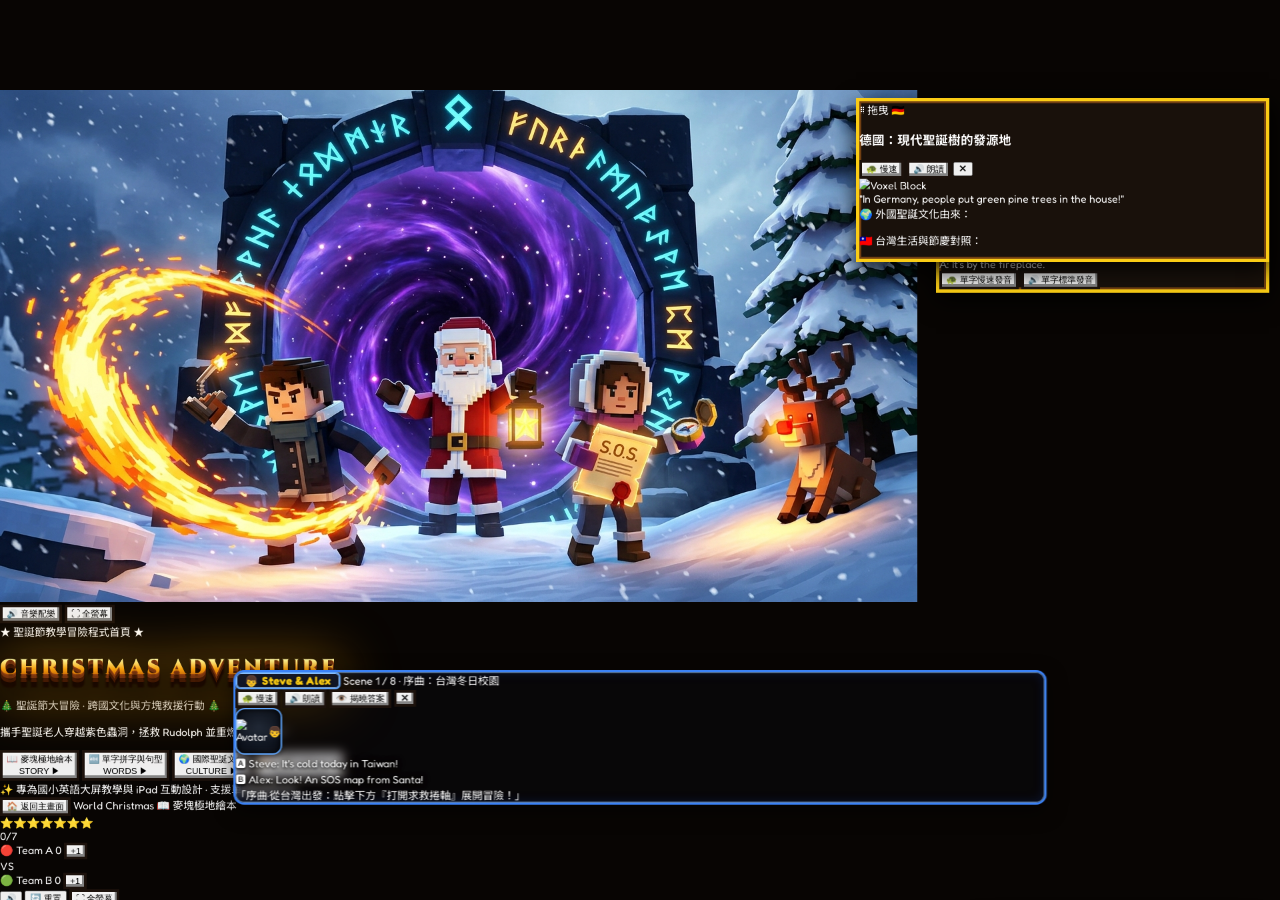
==== commit d0dbced4: "Add files via upload" ====
--- a/index.html
+++ b/index.html
@@ -521,37 +521,37 @@
   <!-- =========================================================================
        【第三層：底部中年級互動控制台與麥塊合成台】
        ========================================================================= -->
-  <footer class="h-[165px] sm:h-[180px] shrink-0 mc-panel px-3 sm:px-5 py-2 flex flex-col justify-center z-30 transition-all">
+  <footer class="h-[180px] shrink-0 mc-panel px-5 py-2 flex flex-col justify-center z-30 transition-all">
 
     <!-- 上排：4 階段專屬互動區 -->
     <div class="flex-1 flex items-center justify-center w-full overflow-hidden">
 
       <!-- [階段 1: 📖 Story 麥塊 5 幕情境與每幕專屬互動道具] -->
       <div id="bottomDeckStory" class="w-full flex items-center justify-between gap-2.5 sm:gap-3.5 max-w-7xl mx-auto">
-        <button id="storyPrevStepBtn" class="h-[96px] sm:h-[108px] px-4 sm:px-6 rounded-2xl bg-[#3b2a1e] hover:bg-[#4e3828] text-amber-100 font-black text-base sm:text-xl mc-btn flex items-center gap-1.5 shrink-0">
+        <button id="storyPrevStepBtn" class="h-[108px] px-6 rounded-2xl bg-[#3b2a1e] hover:bg-[#4e3828] text-amber-100 font-black text-xl mc-btn flex items-center gap-1.5 shrink-0">
           <span>⬅️</span> <span>上一幕</span>
         </button>
 
         <!-- 中間：5 幕快速跳轉數字列 ＋ 雙人角色跟讀 ＋ 局部互動觸發大按鈕 -->
         <div class="flex-1 flex flex-col gap-2">
           <!-- 5 幕進度指示列 -->
-          <div id="storySceneDotsRow" class="grid grid-cols-4 sm:grid-cols-8 gap-1.5"></div>
+          <div id="storySceneDotsRow" class="grid grid-cols-8 gap-1.5"></div>
 
           <!-- 角色跟讀與本幕專屬麥塊道具按鈕 -->
           <div class="grid grid-cols-3 gap-2">
-            <button id="storySpeakABtn" class="h-[62px] sm:h-[68px] px-2 rounded-xl bg-amber-400 hover:bg-amber-300 text-red-950 font-black text-xs sm:text-base mc-btn flex items-center justify-center gap-1.5">
+            <button id="storySpeakABtn" class="h-[68px] px-2 rounded-xl bg-amber-400 hover:bg-amber-300 text-red-950 font-black text-base mc-btn flex items-center justify-center gap-1.5">
               <span>🗣️</span> <span>唸角色 A (左半班)</span>
             </button>
-            <button id="storySpeakBBtn" class="h-[62px] sm:h-[68px] px-2 rounded-xl bg-lime-400 hover:bg-lime-300 text-slate-950 font-black text-xs sm:text-base mc-btn flex items-center justify-center gap-1.5">
+            <button id="storySpeakBBtn" class="h-[68px] px-2 rounded-xl bg-lime-400 hover:bg-lime-300 text-slate-950 font-black text-base mc-btn flex items-center justify-center gap-1.5">
               <span>🎅</span> <span>唸角色 B (右半班)</span>
             </button>
-            <button id="storyTriggerPropBtn" class="h-[62px] sm:h-[68px] px-3 rounded-xl bg-gradient-to-b from-purple-400 to-fuchsia-500 hover:from-purple-300 hover:to-fuchsia-400 text-slate-950 font-black text-xs sm:text-base mc-btn flex items-center justify-center gap-1.5 ring-2 ring-yellow-300">
+            <button id="storyTriggerPropBtn" class="h-[68px] px-3 rounded-xl bg-gradient-to-b from-purple-400 to-fuchsia-500 hover:from-purple-300 hover:to-fuchsia-400 text-slate-950 font-black text-base mc-btn flex items-center justify-center gap-1.5 ring-2 ring-yellow-300">
               <span id="storyTriggerPropLabel">📜 打開求救捲軸</span>
             </button>
           </div>
         </div>
 
-        <button id="storyNextStepBtn" class="h-[96px] sm:h-[108px] px-5 sm:px-7 rounded-2xl bg-emerald-500 hover:bg-emerald-400 text-slate-950 font-black text-base sm:text-2xl mc-btn flex items-center gap-1.5 shrink-0">
+        <button id="storyNextStepBtn" class="h-[108px] px-7 rounded-2xl bg-emerald-500 hover:bg-emerald-400 text-slate-950 font-black text-2xl mc-btn flex items-center gap-1.5 shrink-0">
           <span id="storyNextStepText">下一幕</span> <span>▶️</span>
         </button>
       </div>
@@ -559,32 +559,32 @@
       <!-- [階段 2: 🔤 Words & Craft 單字句型特寫 ⇄ 麥塊合成台闖關] -->
       <div id="bottomDeckWords" class="hidden w-full max-w-7xl mx-auto flex items-center justify-between gap-2.5 sm:gap-3">
         <!-- 左側：子模式切換器（🔍 單字句型特寫 ／ 🔤 音節拼字台 ／ 📍 空間介系詞挑戰） -->
-        <div class="flex flex-col gap-1 shrink-0 w-[185px] sm:w-[220px]">
-          <button id="wordsSubModeLearnBtn" class="h-[32px] sm:h-[35px] px-2.5 rounded-xl font-black text-xs sm:text-sm mc-btn flex items-center justify-between bg-amber-400 text-red-950">
+        <div class="flex flex-col gap-1 shrink-0 w-[220px]">
+          <button id="wordsSubModeLearnBtn" class="h-[35px] px-2.5 rounded-xl font-black text-xs sm:text-sm mc-btn flex items-center justify-between bg-amber-400 text-red-950">
             <span>🔍 1. 單字＆句型特寫</span>
             <span class="text-[10px] bg-black/20 px-1.5 rounded">教學</span>
           </button>
-          <button id="wordsSubModeSpellBtn" class="h-[32px] sm:h-[35px] px-2.5 rounded-xl font-black text-xs sm:text-sm mc-btn flex items-center justify-between bg-[#38261a] text-amber-200 hover:bg-[#4e3626]">
+          <button id="wordsSubModeSpellBtn" class="h-[35px] px-2.5 rounded-xl font-black text-xs sm:text-sm mc-btn flex items-center justify-between bg-[#38261a] text-amber-200 hover:bg-[#4e3626]">
             <span>🔤 2. 麥塊音節拼字台</span>
             <span class="text-[10px] bg-black/30 px-1.5 rounded">闖關</span>
           </button>
-          <button id="wordsSubModePrepBtn" class="h-[32px] sm:h-[35px] px-2.5 rounded-xl font-black text-xs sm:text-sm mc-btn flex items-center justify-between bg-[#38261a] text-amber-200 hover:bg-[#4e3626]">
+          <button id="wordsSubModePrepBtn" class="h-[35px] px-2.5 rounded-xl font-black text-xs sm:text-sm mc-btn flex items-center justify-between bg-[#38261a] text-amber-200 hover:bg-[#4e3626]">
             <span>📍 3. 空間介系詞問答</span>
             <span class="text-[10px] bg-black/30 px-1.5 rounded">闖關</span>
           </button>
-          <button id="wordsBackHomeBtn" class="h-[30px] sm:h-[33px] px-2.5 rounded-xl font-black text-xs sm:text-sm mc-btn flex items-center justify-center gap-1.5 bg-gradient-to-r from-amber-600 to-amber-700 hover:from-amber-500 hover:to-amber-600 text-amber-100 border border-amber-400/60 shadow transition-all hover:scale-[1.02] active:scale-95" title="返回主畫面選擇其他單元">
+          <button id="wordsBackHomeBtn" class="h-[33px] px-2.5 rounded-xl font-black text-xs sm:text-sm mc-btn flex items-center justify-center gap-1.5 bg-gradient-to-r from-amber-600 to-amber-700 hover:from-amber-500 hover:to-amber-600 text-amber-100 border border-amber-400/60 shadow transition-all hover:scale-[1.02] active:scale-95" title="返回主畫面選擇其他單元">
             <span>🏠</span> <span>返回主畫面</span>
           </button>
         </div>
 
         <!-- 右側動態區：顯示 7 張升級單字圖卡列 或 音節拼字合成台 或 空間介系詞三選一 -->
-        <div id="wordsInteractiveZone" class="flex-1 flex items-center justify-center h-[135px] sm:h-[150px]"></div>
+        <div id="wordsInteractiveZone" class="flex-1 flex items-center justify-center h-[150px]"></div>
       </div>
 
       <!-- [階段 3: 🌍 World Culture 7 國聖誕文化探索 ⇄ 國際文化搶答] -->
       <div id="bottomDeckCulture" class="hidden w-full max-w-7xl mx-auto flex items-center justify-between gap-2.5 sm:gap-3">
         <!-- 左側：切換「🌍 7國文化探索看板」與「🎯 國際文化搶答闖關」 -->
-        <div class="flex flex-col gap-2 shrink-0 w-[180px] sm:w-[215px]">
+        <div class="flex flex-col gap-2 shrink-0 w-[215px]">
           <button id="cultureSubModeExploreBtn" class="py-3 px-3 rounded-xl font-black text-xs sm:text-base mc-btn flex items-center justify-center gap-1.5 bg-amber-400 text-red-950">
             <span>🌍</span> <span>7國文化探索看板</span>
           </button>
@@ -597,7 +597,7 @@
         </div>
 
         <!-- 右側動態區：7 國國旗文化卡列 或 國際文化三選一搶答卡 -->
-        <div id="cultureInteractiveZone" class="flex-1 flex items-center justify-center h-[122px] sm:h-[132px]"></div>
+        <div id="cultureInteractiveZone" class="flex-1 flex items-center justify-center h-[132px]"></div>
       </div>
 
       <!-- [階段 4: 🎉 Party 環遊世界 5 國祝福語 ＆ 雙隊隨機抽題 PK] -->
@@ -613,17 +613,17 @@
 
         <!-- 右側：隨機抽考 PK 輪盤 ＋ 音樂與暴風雪 -->
         <div class="flex items-center gap-2 shrink-0">
-          <button id="partyRandomQuizBtn" class="h-[106px] sm:h-[116px] px-4 sm:px-5 rounded-2xl bg-gradient-to-b from-amber-300 to-amber-500 hover:from-amber-200 hover:to-amber-400 text-red-950 font-black text-base sm:text-xl mc-btn flex flex-col items-center justify-center gap-1">
+          <button id="partyRandomQuizBtn" class="h-[116px] px-4 sm:px-5 rounded-2xl bg-gradient-to-b from-amber-300 to-amber-500 hover:from-amber-200 hover:to-amber-400 text-red-950 font-black text-base sm:text-xl mc-btn flex flex-col items-center justify-center gap-1">
             <span>🎲 隨機抽題 PK</span>
             <span class="text-[11px] sm:text-xs font-bold text-red-900">拼字/句型/文化搶答</span>
           </button>
 
-          <button id="partyMusicBtn" class="h-[106px] sm:h-[116px] px-3.5 sm:px-4 rounded-2xl bg-gradient-to-b from-sky-400 to-blue-500 hover:from-sky-300 hover:to-blue-400 text-slate-950 font-black text-base sm:text-lg mc-btn flex flex-col items-center justify-center gap-1">
+          <button id="partyMusicBtn" class="h-[116px] px-3.5 sm:px-4 rounded-2xl bg-gradient-to-b from-sky-400 to-blue-500 hover:from-sky-300 hover:to-blue-400 text-slate-950 font-black text-base sm:text-lg mc-btn flex flex-col items-center justify-center gap-1">
             <span id="partyMusicBtnLabel">🎵 聖誕音樂</span>
             <span class="text-[11px] font-bold text-slate-900">Jingle Bells</span>
           </button>
 
-          <button id="partySnowBurstBtn" class="h-[106px] sm:h-[116px] px-3.5 sm:px-4 rounded-2xl bg-gradient-to-b from-purple-400 to-fuchsia-500 hover:from-purple-300 hover:to-fuchsia-400 text-slate-950 font-black text-base sm:text-lg mc-btn flex flex-col items-center justify-center gap-1">
+          <button id="partySnowBurstBtn" class="h-[116px] px-3.5 sm:px-4 rounded-2xl bg-gradient-to-b from-purple-400 to-fuchsia-500 hover:from-purple-300 hover:to-fuchsia-400 text-slate-950 font-black text-base sm:text-lg mc-btn flex flex-col items-center justify-center gap-1">
             <span>❄️ 暴風雪</span>
             <span class="text-[11px] font-bold text-purple-950">慶祝煙火</span>
           </button>
--- a/css/style.css
+++ b/css/style.css
@@ -256,10 +256,11 @@
    🎄 方案 A：全螢幕自由停靠與多顯示器自適應樣式 (大屏中央零遮擋架構)
    ========================================================================= */
 #sceneViewport {
-  width: 100% !important;
+  height: 100% !important;
+  max-height: 100% !important;
   aspect-ratio: 16 / 9 !important;
-  max-height: calc(100vh - 56px - 215px) !important;
-  max-width: calc((100vh - 56px - 215px) * 16 / 9) !important;
+  max-width: 100% !important;
+  width: auto !important;
   margin: auto !important;
   position: relative !important;
   z-index: 1;
@@ -289,20 +290,20 @@
   right: 0 !important;
   margin-left: auto !important;
   margin-right: auto !important;
-  width: min(95vw, 1220px) !important;
+  width: 1220px !important; max-width: calc(100% - 40px) !important;
   max-width: 1220px !important;
 }
 
 #voxelZoomBox {
   top: 12px;
   right: 16px;
-  width: min(92vw, clamp(360px, 30vw, 500px)) !important;
+  width: 500px !important; max-width: 45% !important;
 }
 
 #cultureCompareBoard {
   top: 12px;
   right: 16px;
-  width: min(94vw, clamp(380px, 36vw, 620px)) !important;
+  width: 620px !important; max-width: 50% !important;
 }
 
 button.mc-btn, .chunk-chip {
@@ -386,7 +387,7 @@
   right: 0 !important;
   margin-left: auto !important;
   margin-right: auto !important;
-  width: min(95vw, 1220px) !important;
+  width: 1220px !important; max-width: calc(100% - 40px) !important;
   max-width: 1220px !important;
   z-index: 25 !important;
 }
@@ -398,7 +399,7 @@
   right: 0 !important;
   margin-left: auto !important;
   margin-right: auto !important;
-  width: min(95vw, 1160px) !important;
+  width: 1160px !important; max-width: calc(100% - 40px) !important;
   max-width: 1160px !important;
   z-index: 25 !important;
 }
@@ -410,7 +411,7 @@
   bottom: auto !important;
   left: auto !important;
   max-width: 450px !important;
-  width: min(92vw, 450px) !important;
+  width: 450px !important; max-width: calc(100% - 40px) !important;
   z-index: 24 !important;
   background: rgba(26, 17, 10, 0.88) !important;
   backdrop-filter: blur(8px) !important;
@@ -494,110 +495,6 @@
   -webkit-touch-callout: none !important;
 }
 
-/* 手機橫向超緊湊適配 (螢幕高度 <= 520px) */
-@media screen and (orientation: landscape) and (max-height: 520px) {
-  header {
-    height: 40px !important;
-    padding-left: 0.5rem !important;
-    padding-right: 0.5rem !important;
-    border-bottom-width: 2px !important;
-  }
-  header .text-xl, header .text-2xl {
-    font-size: 1rem !important;
-  }
-  header button {
-    padding: 2px 6px !important;
-    font-size: 11px !important;
-  }
-
-  footer {
-    height: 140px !important;
-    padding: 4px 8px !important;
-    border-top-width: 2px !important;
-  }
-  footer nav {
-    height: 34px !important;
-    padding-top: 2px !important;
-  }
-  footer nav button {
-    font-size: 11px !important;
-    padding: 2px 4px !important;
-  }
-
-  /* 視窗區域自適應重算 */
-  #sceneViewport {
-    max-height: calc(100vh - 40px - 140px) !important;
-    max-width: calc((100vh - 40px - 140px) * 16 / 9) !important;
-  }
-
-  /* RPG 懸浮對話框緊湊化 */
-  .rpg-bottom-docked {
-    bottom: 4px !important;
-    padding: 4px 8px !important;
-    border-radius: 12px !important;
-  }
-  .rpg-avatar-slot {
-    width: 48px !important;
-    height: 48px !important;
-    min-width: 48px !important;
-  }
-  .rpg-avatar-slot span {
-    font-size: 1.5rem !important;
-  }
-  #promptLineA, #promptLineB {
-    font-size: 14px !important;
-    line-height: 1.2 !important;
-  }
-  #promptSubZh {
-    font-size: 11px !important;
-    margin-top: 2px !important;
-  }
-
-  /* 底部 Story 控制鍵壓扁 */
-  #storyPrevStepBtn, #storyNextStepBtn {
-    height: 68px !important;
-    padding-left: 0.75rem !important;
-    padding-right: 0.75rem !important;
-    font-size: 0.95rem !important;
-  }
-  #storySpeakABtn, #storySpeakBBtn, #storyTriggerPropBtn {
-    height: 42px !important;
-    font-size: 11px !important;
-  }
-
-  /* 拼字合成台與介系詞按鈕小螢幕適配 */
-  #wordsInteractiveZone button, #cultureInteractiveZone button {
-    height: 80px !important;
-  }
-  #wordsSubModeLearnBtn, #wordsSubModeSpellBtn, #wordsSubModePrepBtn,
-  #cultureSubModeExploreBtn, #cultureSubModeQuizBtn {
-    padding: 4px 6px !important;
-    font-size: 11px !important;
-  }
-
-  /* 3 倍特寫視窗與文化大看板行動端限高 */
-  #voxelZoomBox, #cultureCompareBoard {
-    top: 6px !important;
-    right: 8px !important;
-    width: min(92vw, 360px) !important;
-    max-height: 94vh !important;
-    padding: 10px !important;
-  }
-}
-
-/* Pad 橫向自適應 (螢幕高度 521px ~ 820px 且橫向) */
-@media screen and (orientation: landscape) and (min-height: 521px) and (max-height: 820px) {
-  header {
-    height: 48px !important;
-  }
-  footer {
-    height: 185px !important;
-  }
-  #sceneViewport {
-    max-height: calc(100vh - 48px - 185px) !important;
-    max-width: calc((100vh - 48px - 185px) * 16 / 9) !important;
-  }
-}
 /* =========================================================================
    【新增】CHRISTMAS ADVENTURE 專屬首頁與模組卡片視覺樣式
    ========================================================================= */
@@ -674,6 +571,7 @@
   min-height: 1080px;
   max-width: 1920px;
   max-height: 1080px;
+  flex-shrink: 0;
   transform-origin: center center;
   will-change: transform;
   backface-visibility: hidden;
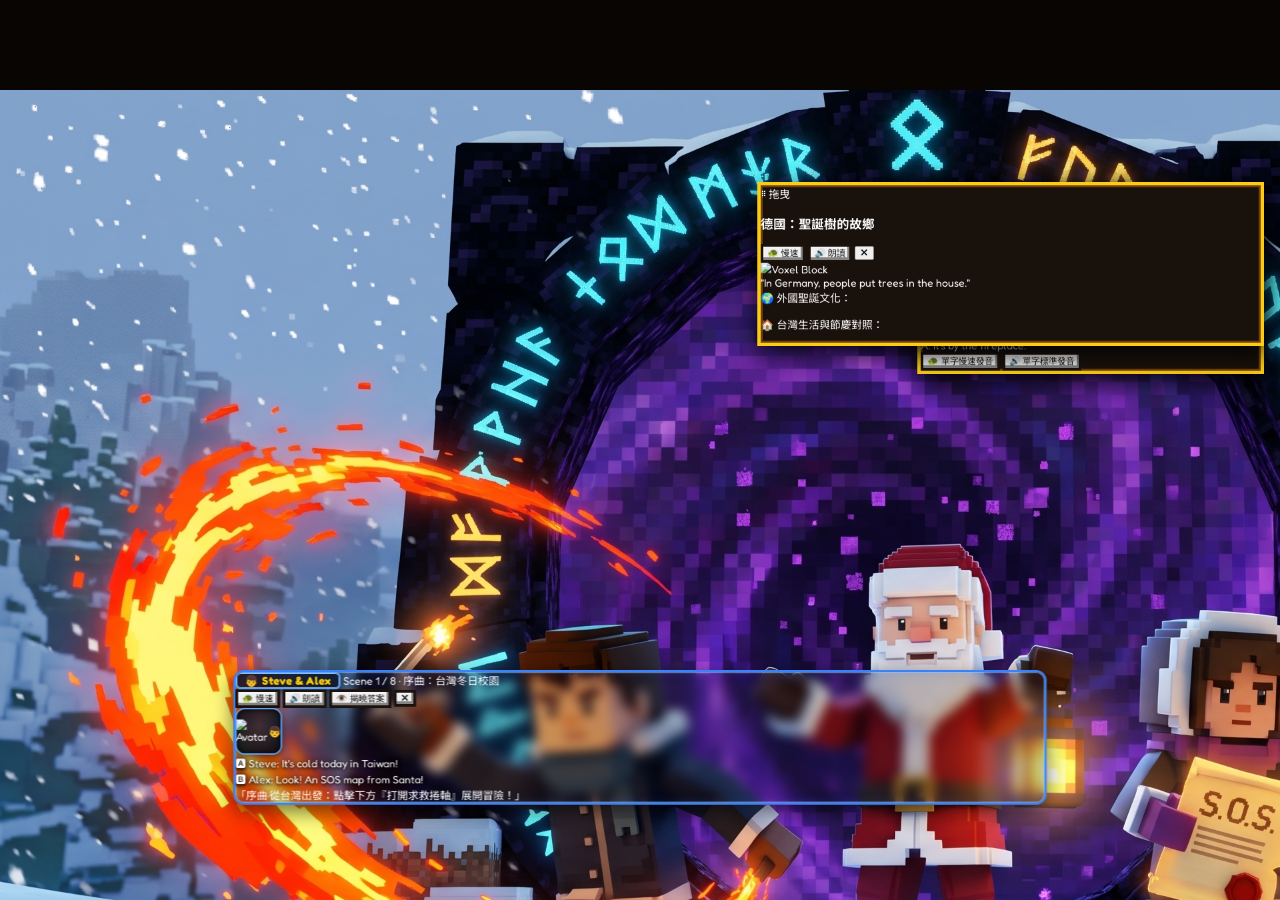
==== commit 42d750e8: "更新程式" ====
--- a/index.html
+++ b/index.html
@@ -5,7 +5,7 @@
   <meta name="viewport" content="width=device-width, initial-scale=1.0, maximum-scale=1.0, user-scalable=no, viewport-fit=cover">
   <meta name="apple-mobile-web-app-capable" content="yes">
   <meta name="apple-mobile-web-app-status-bar-style" content="black-translucent">
-  <title>🎄 Merry Christmas! 國小中高年級 3D 麥塊情境・音節合成・7國文化大屏教學版 (單檔免安裝版)</title>
+  <title>🎄 Merry Christmas! 國小中高年級 3D 麥塊情境・音節合成・7國文化大屏教學版</title>
   <script src="https://cdn.tailwindcss.com/3.4.17"></script>
   <link href="https://fonts.googleapis.com/css2?family=Cinzel:wght@800;900&family=Fredoka:wght@600;700&family=Noto+Sans+TC:wght@700;900&display=swap" rel="stylesheet">
   <link rel="stylesheet" href="css/style.css">
@@ -39,8 +39,6 @@
 
   <!-- =========================================================================
        【首頁主畫面 (Home Screen / Launcher)】
-       - 依據教學建議：從首頁直接提供四大模組入口，讓教師依目標選擇進入方式
-       - 背景採用最新原創史詩「CHRISTMAS ADVENTURE」黑曜石傳送門主視覺
        ========================================================================= -->
   <div id="homeScreenView" class="fixed inset-0 z-40 bg-[#0c0805] flex flex-col justify-between p-3 sm:p-6 overflow-y-auto select-none">
     <!-- 滿版背景圖 -->
@@ -51,9 +49,7 @@
 
     <!-- 首頁頂部快捷列 -->
     <header class="relative z-10 flex justify-between items-center px-2 py-1">
-      <div class="flex items-center gap-2">
-        <!-- 劇情路徑提示已依建議自首頁移除 -->
-      </div>
+      <div class="flex items-center gap-2"></div>
       <div class="flex items-center gap-2">
         <button id="homeSoundToggleBtn" class="px-3 py-1.5 rounded-xl bg-stone-900/90 hover:bg-stone-800 border border-amber-500/50 text-xs font-bold text-amber-300 transition mc-btn">
           <span id="homeSoundIcon">🔊</span> <span>音樂配樂</span>
@@ -64,7 +60,7 @@
       </div>
     </header>
 
-    <!-- 首頁中央核心：3D 鍍金立體大標題 + 垂直置中 4 顆純淨主選單按鈕 (完全避開兩側 Steve 與 Alex) -->
+    <!-- 首頁中央核心：3D 鍍金立體大標題 + 垂直置中 4 顆純淨主選單按鈕 -->
     <div id="homeMainContent" class="relative z-10 flex-1 flex flex-col items-center justify-center py-2 sm:py-3 text-center my-auto">
       <div class="inline-flex items-center gap-2 px-3.5 py-0.5 rounded-full bg-black/75 border border-amber-400/50 mb-1 shadow-xl">
         <span class="text-xs text-amber-300 font-bold tracking-widest">★ 聖誕節教學冒險程式首頁 ★</span>
@@ -81,7 +77,7 @@
         攜手聖誕老人穿越紫色蟲洞，拯救 Rudolph 並重燃極地木屋！
       </p>
 
-      <!-- 垂直置中 4 顆純淨主按鈕 (嚴格依照使用者要求命名，移除多餘解說段落，完全不擋角色) -->
+      <!-- 垂直置中 4 顆純淨主按鈕 -->
       <div class="w-full max-w-md mx-auto flex flex-col space-y-2.5 px-3 select-none">
         
         <!-- 按鈕 1: 麥塊極地繪本 -->
@@ -123,11 +119,9 @@
       </div>
     </div>
 
-    <!-- 首頁底部裝備與狀態提示 -->
+    <!-- 首頁底部狀態提示 -->
     <footer class="relative z-10 flex flex-wrap justify-between items-center px-4 py-2 text-stone-400 text-xs border-t border-white/10">
-      <div class="flex items-center gap-2">
-        <!-- 劇情探險裝備已依建議自首頁移除 -->
-      </div>
+      <div class="flex items-center gap-2"></div>
       <div>
         ✨ 專為國小英語大屏教學與 iPad 互動設計 · 支援單檔隨開即用
       </div>
@@ -137,21 +131,19 @@
 
 
   <!-- =========================================================================
-       【第一層：教師狀態列、微軟 AI 語音設定與雙隊 PK 計分板】
+       【第一層：教師狀態列與雙隊 PK 計分板（已移除星星面板，新增操作教學）】
        ========================================================================= -->
   <header class="h-[56px] shrink-0 bg-[#160e09] border-b-4 border-[#4c3322] px-3 sm:px-5 flex items-center justify-between gap-2 z-30">
-    <!-- 左：回首頁按鈕、標題與 7 星進度 -->
+    <!-- 左：回首頁按鈕、標題與目前單元 -->
     <div class="flex items-center gap-2 sm:gap-2.5">
       <button id="backToHomeBtn" class="px-3 py-1 rounded-xl bg-gradient-to-r from-amber-500 to-amber-600 hover:from-amber-400 hover:to-amber-500 text-slate-950 font-black text-xs sm:text-sm mc-btn flex items-center gap-1.5 shadow-lg border border-yellow-300 transition-transform active:scale-95 shrink-0" title="返回主畫面選擇其他單元">
         <span>🏠</span> <span>返回主畫面</span>
       </button>
       <span class="text-base sm:text-2xl font-black text-amber-300 tracking-wide truncate max-w-[130px] sm:max-w-none">World Christmas</span>
-      <span id="currentUnitBadge" class="hidden md:inline-block px-2 py-0.5 rounded bg-amber-400/20 border border-amber-300/50 text-amber-200 text-xs font-black">📖 劇情單元</span>
-      <div id="starProgressRow" class="flex items-center gap-0.5 bg-black/60 px-2 py-1 rounded-full border-2 border-amber-400/50"></div>
-      <span id="progressCounterText" class="text-xs sm:text-sm font-black text-lime-300">0/7</span>
-    </div>
-
-    <!-- 中：⚔️ 紅石隊 (Redstone) vs. 綠寶石隊 (Emerald) 課堂即時加分板 -->
+      <span id="currentUnitBadge" class="hidden md:inline-block px-2.5 py-0.5 rounded bg-amber-400/20 border border-amber-300/50 text-amber-200 text-xs font-black">📖 麥塊極地繪本</span>
+    </div>
+
+    <!-- 中：⚔️ 紅石隊 (Team A) vs. 綠寶石隊 (Team B) 課堂即時加分板 -->
     <div class="flex items-center gap-2 bg-black/55 px-2.5 py-1 rounded-xl border-2 border-[#5c4028]">
       <div class="flex items-center gap-1.5">
         <span class="text-xs sm:text-sm font-black text-rose-400">🔴 Team A</span>
@@ -166,14 +158,15 @@
       </div>
     </div>
 
-    <!-- 右：教師控場工具與微軟 AI 語音設定 -->
+    <!-- 右：教師控場工具、操作教學、重置回首頁與全螢幕 -->
     <div class="flex items-center gap-1.5">
-
-<!-- 位置名牌與一鍵全亮按鈕已依建議移除 -->
+      <button id="openHelpModalBtn" class="px-2.5 py-1 rounded-lg bg-amber-900/75 hover:bg-amber-800 text-amber-200 border-2 border-amber-400/60 text-xs sm:text-sm font-black flex items-center gap-1 transition mc-btn" title="檢視本單元操作教學">
+        <span>📘</span> <span>操作教學</span>
+      </button>
       <button id="soundMuteBtn" class="px-2.5 py-1 rounded-lg bg-[#38261a] hover:bg-[#4d3423] text-amber-200 border-2 border-[#6e4c34] text-xs sm:text-sm font-black">
         <span id="soundMuteIcon">🔊</span>
       </button>
-      <button id="resetLessonBtn" class="px-2.5 py-1 rounded-lg bg-rose-900/70 hover:bg-rose-800 text-rose-100 border-2 border-rose-400/50 text-xs sm:text-sm font-black">
+      <button id="resetLessonBtn" class="px-2.5 py-1 rounded-lg bg-rose-900/70 hover:bg-rose-800 text-rose-100 border-2 border-rose-400/50 text-xs sm:text-sm font-black" title="清除紀錄並回到首頁">
         🔄 重置
       </button>
       <button id="fullscreenToggleBtn" class="px-2.5 py-1 rounded-lg bg-sky-950/80 hover:bg-sky-900 text-sky-200 border-2 border-sky-400/60 text-xs sm:text-sm font-black flex items-center gap-1 transition mc-btn" title="切換全螢幕模式 (按 F 鍵)">
@@ -188,10 +181,10 @@
   <main id="stageMainContainer" class="flex-1 relative bg-[#0e0805] overflow-hidden flex items-center justify-center">
     <div id="sceneViewport" class="relative h-full aspect-[16/9] max-w-full overflow-hidden shadow-2xl border-x-4 border-[#3b281a]">
 
-      <!-- (A) 故事前 3 幕專用：全幅 16:9 3D 麥塊情境畫布 (#storySceneImgLayer) -->
+      <!-- (A) 故事前 6 幕專用：全幅 16:9 3D 麥塊情境畫布 (#storySceneImgLayer) -->
       <div id="storySceneImgWrapper" class="hidden absolute inset-0 w-full h-full bg-black z-0">
         <img id="storySceneImgEl" src="" alt="Minecraft Story Scene" class="w-full h-full object-cover transition-all duration-700" />
-        <!-- 暴風雪環境白霧覆蓋層 (第 5 幕啟用) -->
+        <!-- 暴風雪環境白霧覆蓋層 -->
         <div id="blizzardFogOverlay" class="hidden absolute inset-0 w-full h-full blizzard-fog-overlay pointer-events-none z-5"></div>
         <!-- 故事互動觸發後的局部特效彈窗 (#storyActionModal) -->
         <div id="storyActionModal" class="hidden absolute bottom-4 right-4 max-w-[540px] mc-box-gold rounded-3xl p-4 sm:p-5 z-20 animate-bounce-short">
@@ -205,7 +198,7 @@
         </div>
       </div>
 
-      <!-- (B) 1376 x 768 像素對齊 3D 麥塊木屋 SVG 場景（用於 Story 4~5 及 Stages 2~4） -->
+      <!-- (B) 1376 x 768 像素對齊 3D 麥塊木屋 SVG 場景 -->
       <svg id="fireplaceSvg" viewBox="0 0 1376 768" class="absolute inset-0 w-full h-full block cabin-warm-lit" xmlns="http://www.w3.org/2000/svg">
         <defs>
           <radialGradient id="fireGlowGrad" cx="50%" cy="50%" r="50%">
@@ -247,57 +240,36 @@
         </g>
       </svg>
 
-      <!-- 🦌 第 6 幕 3D 麥塊體素方塊馴鹿 Rudolph 實體層 (踏實踩在雪地地面上) -->
+      <!-- 🦌 第 6 幕 3D 麥塊體素方塊馴鹿 Rudolph 實體層 -->
       <div id="rudolphOverlayContainer" class="hidden absolute bottom-[14%] left-[44%] z-15 pointer-events-none flex flex-col items-center">
-        <!-- 麥塊像素發言氣泡 -->
         <div id="rudolphSpeechBubble" class="mb-1.5 px-3 py-1 rounded-xl bg-sky-950/90 border-2 border-sky-300 text-sky-200 font-black text-xs sm:text-sm shadow-xl flex items-center gap-1.5 animate-bounce">
           <span id="rudolphBubbleIcon">❄️</span>
           <span id="rudolphBubbleText">Brrr! So cold!</span>
         </div>
-        <!-- 3D 麥塊立方體像素方塊馴鹿 SVG -->
         <div id="rudolphSpriteBox" class="relative flex flex-col items-center reindeer-shivering transition-transform duration-300">
           <svg width="128" height="136" viewBox="0 0 130 140" fill="none" xmlns="http://www.w3.org/2000/svg" class="select-none filter drop-shadow-[0_8px_16px_rgba(0,0,0,0.85)]">
-            <!-- 麥塊方塊鹿角 (左角) -->
             <rect x="36" y="8" width="6" height="24" fill="#3e2716" stroke="#1f130b" stroke-width="1.5"/>
             <rect x="26" y="14" width="12" height="6" fill="#4a2f1b" stroke="#1f130b" stroke-width="1.5"/>
             <rect x="22" y="8" width="8" height="6" fill="#5c3a21" stroke="#1f130b" stroke-width="1.5"/>
-            
-            <!-- 麥塊方塊鹿角 (右角) -->
             <rect x="68" y="8" width="6" height="24" fill="#3e2716" stroke="#1f130b" stroke-width="1.5"/>
             <rect x="72" y="14" width="12" height="6" fill="#4a2f1b" stroke="#1f130b" stroke-width="1.5"/>
             <rect x="80" y="8" width="8" height="6" fill="#5c3a21" stroke="#1f130b" stroke-width="1.5"/>
-
-            <!-- 麥塊耳朵 -->
             <rect x="28" y="30" width="8" height="6" fill="#8c5836" stroke="#2d1c11" stroke-width="1.5"/>
             <rect x="74" y="30" width="8" height="6" fill="#8c5836" stroke="#2d1c11" stroke-width="1.5"/>
-
-            <!-- 麥塊方塊頭部 (立方體主面) -->
             <rect x="34" y="26" width="42" height="32" rx="1" fill="#a4683f" stroke="#2d1c11" stroke-width="2"/>
             <rect x="36" y="28" width="38" height="8" fill="#bc7b4d"/>
-
-            <!-- 像素眼睛 (左眼與右眼) -->
             <rect x="40" y="38" width="6" height="6" fill="#ffffff" stroke="#1f130b" stroke-width="1"/>
             <rect x="42" y="39" width="3" height="5" fill="#18151c"/>
             <rect x="64" y="38" width="6" height="6" fill="#ffffff" stroke="#1f130b" stroke-width="1"/>
             <rect x="65" y="39" width="3" height="5" fill="#18151c"/>
-
-            <!-- 經典 Rudolph 發光紅鼻子立方體方塊 -->
             <rect id="rudolphNoseVoxel" x="50" y="46" width="10" height="10" rx="1" fill="#ef4444" stroke="#7f1d1d" stroke-width="1.5" class="animate-pulse"/>
             <rect x="52" y="47" width="3" height="3" fill="#fca5a5"/>
-
-            <!-- 頸部方塊 -->
             <rect x="44" y="58" width="22" height="18" fill="#8c5836" stroke="#2d1c11" stroke-width="2"/>
-
-            <!-- 麥塊身體主軀幹 (長方體) -->
             <rect x="32" y="70" width="66" height="34" rx="2" fill="#9a6039" stroke="#2d1c11" stroke-width="2"/>
             <rect x="44" y="72" width="14" height="6" fill="#bc7b4d"/>
             <rect x="68" y="72" width="16" height="6" fill="#bc7b4d"/>
             <rect x="34" y="94" width="62" height="8" fill="#784727"/>
-
-            <!-- 尾巴小方塊 -->
             <rect x="96" y="72" width="8" height="8" fill="#bc7b4d" stroke="#2d1c11" stroke-width="1.5"/>
-
-            <!-- 4 隻麥塊方塊腿 (穩穩踩在雪地上) -->
             <rect x="38" y="104" width="9" height="28" fill="#784727" stroke="#2d1c11" stroke-width="1.5"/>
             <rect x="38" y="126" width="9" height="6" fill="#2d1c11"/>
             <rect x="52" y="104" width="9" height="28" fill="#8c5836" stroke="#2d1c11" stroke-width="1.5"/>
@@ -306,32 +278,28 @@
             <rect x="74" y="126" width="9" height="6" fill="#2d1c11"/>
             <rect x="86" y="104" width="9" height="28" fill="#8c5836" stroke="#2d1c11" stroke-width="1.5"/>
             <rect x="86" y="126" width="9" height="6" fill="#2d1c11"/>
-            
-            <!-- 腳踩雪地陰影方塊 -->
             <ellipse cx="65" cy="133" rx="42" ry="5" fill="rgba(15, 23, 42, 0.45)"/>
           </svg>
         </div>
       </div>
 
-
       <!-- 像素雪花與慶祝粒子畫布 -->
       <canvas id="snowCanvas" class="absolute inset-0 w-full h-full pointer-events-none z-10"></canvas>
 
     </div>
 
-    <!-- 全螢幕懸浮控制層 (支援拖曳至左右黑邊與全螢幕任意角落) -->
-      <!-- 🎮 RPG 經典 80% 高通透橫向長條對話框 (#topPromptBanner) - 真正通透、橫向展開、高度緊湊 -->
+    <!-- 全螢幕懸浮控制層 -->
+      <!-- 🎮 RPG 經典 80% 高通透橫向長條對話框 (#topPromptBanner) -->
       <div id="topPromptBanner" class="absolute z-20 rpg-dialogue-panel rounded-2xl px-3.5 py-2 shadow-2xl cursor-default draggable-panel rpg-bottom-docked">
 
-        <!-- 頂部精簡工具列 (左側內嵌姓名牌 + 階段標籤；右側控制按鈕) -->
+        <!-- 頂部精簡工具列 -->
         <div id="promptBannerHeader" class="flex items-center justify-between gap-2 mb-1 select-none border-b border-blue-400/25 pb-1">
           <div class="flex items-center gap-2">
-            <!-- 內嵌姓名牌 (不外凸避免切邊) -->
             <div id="promptNametagBox" class="rpg-nametag-box select-none">
               <span id="promptNametagIcon" class="text-sm">💬</span>
               <span id="promptNametagText" class="rpg-nametag-text text-sm sm:text-base">Steve & Alex</span>
             </div>
-            <span id="promptStepBadge" class="px-2 py-0.5 rounded-md bg-blue-600/80 text-white font-black text-xs sm:text-sm border border-blue-300/40 truncate max-w-[320px]">
+            <span id="promptStepBadge" class="px-2.5 py-0.5 rounded-md bg-blue-600/80 text-white font-black text-xs sm:text-sm border border-blue-300/40 truncate max-w-[420px]">
               Scene 1 / 8 · 序曲：台灣冬日校園
             </span>
           </div>
@@ -349,27 +317,20 @@
           </div>
         </div>
 
-        <!-- 橫向展開對話主體：左側角色頭像 + 中間橫向大字體 + 右下閃爍游標 -->
+        <!-- 橫向展開對話主體 -->
         <div class="flex items-center gap-3 pt-0.5">
-          <!-- 左側角色頭像槽 (Avatar Slot) -->
           <div id="promptAvatarBox" class="rpg-avatar-slot shrink-0">
             <img id="promptAvatarImg" src="" alt="Avatar" class="w-full h-full object-cover hidden" />
             <span id="promptAvatarEmoji" class="text-3xl sm:text-4xl select-none">👦</span>
           </div>
 
-          <!-- 中間文字區域 (橫向大幅展開，一行容納完整句子，不折行不變高) -->
           <div class="flex-1 min-w-0 pr-1">
             <div class="flex flex-col sm:flex-row sm:items-baseline gap-1 sm:gap-4 flex-wrap">
-              <!-- 第一行英文 -->
               <div id="promptLineA" class="font-black text-white leading-snug rpg-text-glow text-lg sm:text-2xl md:text-[28px] tracking-tight"></div>
-              <!-- 第二行英文 -->
               <div id="promptLineB" class="font-black text-lime-300 leading-snug rpg-text-glow text-lg sm:text-2xl md:text-[26px] tracking-tight"></div>
             </div>
-            <!-- 中文引導說明 (高通透極輕底色) -->
             <div id="promptSubZh" class="font-bold text-amber-200 mt-1 bg-black/25 px-2.5 py-0.5 rounded-lg border border-blue-400/20 text-xs sm:text-base leading-snug inline-block max-w-full"></div>
           </div>
-
-          <!-- 右側游標已依建議移除，避免誤導為可點擊按鈕 -->
         </div>
 
       </div>
@@ -380,8 +341,7 @@
       </button>
 
       <!-- ===================================================================
-           【階段 2 專屬】3 倍特寫單字・自然發音・單複數空間句型大看板 (#voxelZoomBox)
-           （可拖曳防擋畫面，具備 ✕ 關閉按鈕）
+           【階段 2 專屬】特寫單字・自然發音・單複數空間句型大看板 (#voxelZoomBox)
            =================================================================== -->
       <div id="voxelZoomBox" class="hidden absolute top-2.5 right-3 sm:right-4 z-20 mc-box-gold rounded-3xl p-4 sm:p-5 w-[360px] sm:w-[490px] backdrop-blur-md draggable-panel">
         <div id="zoomBoxHeader" class="flex items-center justify-between gap-2 pb-2 mb-2.5 border-b-2 border-amber-400/30 drag-handle">
@@ -394,25 +354,23 @@
           <button id="closeZoomBoxBtn" class="w-8 h-8 rounded-xl bg-white/10 hover:bg-white/25 text-amber-200 font-black text-sm flex items-center justify-center shrink-0">✕</button>
         </div>
 
-        <!-- 3x 3D 麥塊特寫圖 ＋ 升級版單字與音節拆解按鈕 -->
+        <!-- 3D 麥塊圖片 ＋ 單字與音節拆解（已移除「3x 特寫」與中文後方灰色小字） -->
         <div class="flex items-center gap-3.5">
           <div class="relative w-24 h-24 sm:w-32 sm:h-32 rounded-2xl border-4 border-amber-300 bg-black overflow-hidden shrink-0 shadow-xl">
             <img id="zoomBoxImg" src="" alt="3D Voxel Zoom" class="w-full h-full object-cover" />
-            <span class="absolute bottom-1 right-1 bg-black/80 text-amber-300 text-xs font-black px-1.5 py-0.5 rounded">3x 特寫</span>
           </div>
 
           <div class="flex-1 min-w-0">
             <div class="flex items-center gap-2 flex-wrap">
-              <span id="zoomWordZh" class="text-lg sm:text-2xl font-black text-amber-300">🌲 針葉松樹</span>
-              <span id="zoomAltWordBadge" class="px-2 py-0.5 rounded bg-white/10 text-amber-100 text-xs font-bold">tree (基礎詞)</span>
+              <span id="zoomWordZh" class="text-lg sm:text-2xl font-black text-amber-300">🌲 聖誕樹</span>
             </div>
 
             <!-- 巨型單字顯示 -->
-            <div id="zoomGiantWord" class="font-black leading-none tracking-tight my-1.5 text-[38px] sm:text-[48px] text-white drop-shadow-[0_3px_0_#000]">
-              pine tree
-            </div>
-
-            <!-- 音節拆解色塊按鈕列 (點擊發出正確自然發音 ttsChunks) -->
+            <div id="zoomGiantWord" class="font-black leading-none tracking-tight my-1.5 text-[34px] sm:text-[42px] text-white drop-shadow-[0_3px_0_#000]">
+              Christmas tree
+            </div>
+
+            <!-- 音節拆解色塊按鈕列 -->
             <div class="flex items-center gap-1.5 flex-wrap mt-1">
               <span class="text-xs sm:text-sm font-bold text-lime-300">音節結構：</span>
               <div id="zoomChunksRow" class="flex items-center gap-1.5 flex-wrap"></div>
@@ -420,14 +378,13 @@
           </div>
         </div>
 
-        <!-- 空間介系詞問答區 (Where is / Where are...? It's / They're on / under / by...) -->
+        <!-- 空間介系詞問答區 -->
         <div class="mt-3 pt-3 border-t-2 border-amber-400/30 space-y-2.5">
           <div class="bg-black/65 rounded-2xl p-3 border-2 border-lime-400/60">
             <div class="flex items-center justify-between">
-              <span id="zoomPhonicsNote" class="text-xs sm:text-sm font-black text-sky-300">p-ine + tr-ee ➔ pine tree</span>
+              <span id="zoomPhonicsNote" class="text-xs sm:text-sm font-black text-sky-300">Christ + mas + tree ➔ Christmas tree (聖誕樹)</span>
               <span id="zoomPrepBadge" class="px-2.5 py-0.5 rounded bg-amber-400 text-red-950 font-black text-xs sm:text-sm">介系詞：by</span>
             </div>
-            <!-- 依據建議：在目標句子正上方明確放置朗讀與慢速控制按鈕 -->
             <div class="flex items-center justify-between mt-2 pt-1.5 border-t border-white/10">
               <span class="text-xs font-bold text-amber-300">📖 朗讀問答句型：</span>
               <div class="flex items-center gap-1.5">
@@ -440,14 +397,13 @@
               </div>
             </div>
             <div id="zoomQaQuestion" class="text-lg sm:text-2xl font-black text-amber-200 mt-1">
-              Q: Where is the pine tree?
+              Q: Where is the Christmas tree?
             </div>
             <div id="zoomQaAnswer" class="text-xl sm:text-3xl font-black text-white mt-0.5">
               A: It's <span class="text-yellow-300 underline">by</span> the fireplace.
             </div>
           </div>
 
-          <!-- 單字發音按鈕：同樣提供慢速與正常語速雙模式 -->
           <div class="grid grid-cols-2 gap-3">
             <button id="zoomSlowWordBtn" class="py-2.5 px-3 rounded-xl bg-sky-400 hover:bg-sky-300 text-slate-950 font-black text-xs sm:text-base mc-btn flex items-center justify-center gap-1.5 shadow-lg" title="以慢速發音單字">
               <span>🐢</span> <span>單字慢速發音</span>
@@ -460,55 +416,66 @@
       </div>
 
       <!-- ===================================================================
-           【階段 3 專屬】🌍 7 國聖誕文化與台灣比較寬幅大看板 (#cultureCompareBoard)
-           （可拖曳防擋畫面，具備 ✕ 關閉按鈕）
+           【階段 3 專屬】🌍 7 國聖誕文化與台灣比較放大版看板 (#cultureCompareBoard)
            =================================================================== -->
-      <div id="cultureCompareBoard" class="hidden absolute top-2.5 right-3 sm:right-4 z-20 mc-box-gold rounded-3xl p-4 sm:p-5 w-[380px] sm:w-[620px] backdrop-blur-md draggable-panel">
-        <div id="cultureBoardHeader" class="flex items-center justify-between gap-2 pb-2.5 mb-3 border-b-2 border-amber-400/40 drag-handle">
-          <div class="flex items-center gap-2 min-w-0">
+      <div id="cultureCompareBoard" class="hidden absolute top-2.5 right-3 sm:right-4 z-20 mc-box-gold rounded-3xl p-5 sm:p-6 w-[760px] backdrop-blur-md draggable-panel">
+        <div id="cultureBoardHeader" class="flex items-center justify-between gap-2 pb-3 mb-3.5 border-b-2 border-amber-400/40 drag-handle">
+          <div class="flex items-center gap-2.5 min-w-0">
             <span class="text-xs text-amber-300/80 font-mono">⠿ 拖曳</span>
-            <span id="cultureBoardFlag" class="text-2xl sm:text-4xl">🇩🇪</span>
-            <h3 id="cultureBoardTitle" class="text-base sm:text-2xl font-black text-amber-300 truncate">
-              德國：現代聖誕樹的發源地
+            <h3 id="cultureBoardTitle" class="text-xl sm:text-3xl font-black text-amber-300 truncate">
+              德國：聖誕樹的故鄉
             </h3>
           </div>
-          <div class="flex items-center gap-1.5 shrink-0">
-            <button id="cultureSlowSpeakBtn" class="px-3 py-1.5 rounded-xl bg-sky-400 hover:bg-sky-300 text-slate-950 font-black text-xs sm:text-sm mc-btn">
+          <div class="flex items-center gap-2 shrink-0">
+            <button id="cultureSlowSpeakBtn" class="px-3.5 py-1.5 rounded-xl bg-sky-400 hover:bg-sky-300 text-slate-950 font-black text-xs sm:text-base mc-btn">
               🐢 慢速
             </button>
-            <button id="cultureNormalSpeakBtn" class="px-3 py-1.5 rounded-xl bg-amber-400 hover:bg-amber-300 text-red-950 font-black text-xs sm:text-sm mc-btn">
+            <button id="cultureNormalSpeakBtn" class="px-3.5 py-1.5 rounded-xl bg-amber-400 hover:bg-amber-300 text-red-950 font-black text-xs sm:text-base mc-btn">
               🔊 朗讀
             </button>
-            <button id="closeCultureBoardBtn" class="w-8 h-8 rounded-xl bg-white/10 hover:bg-white/25 text-amber-200 font-black text-sm flex items-center justify-center shrink-0">✕</button>
-          </div>
-        </div>
-
-        <!-- 中間：中年級全班跟讀文化英文大字句 (22px~28px) -->
-        <div class="bg-black/75 rounded-2xl p-3 border-2 border-yellow-300/60 mb-3 flex items-center gap-3">
-          <img id="cultureBoardThumb" src="" alt="Voxel Block" class="w-16 h-16 sm:w-20 sm:h-20 rounded-xl border-2 border-amber-300 object-cover shrink-0" />
-          <div id="cultureBoardEnSentence" class="text-lg sm:text-2xl font-black text-yellow-200 leading-snug">
-            "In Germany, people put green pine trees in the house!"
-          </div>
-        </div>
-
-        <!-- 下半部：雙欄對照（左：🌍 外國聖誕傳統 ／ 右：🇹🇼 台灣在地比較） -->
-        <div class="grid grid-cols-1 sm:grid-cols-2 gap-3">
-          <div class="bg-indigo-950/90 rounded-2xl p-3 border-2 border-sky-400/70">
-            <div class="text-xs sm:text-sm font-black text-sky-300 mb-1">🌍 外國聖誕文化由來：</div>
-            <p id="cultureBoardForeignText" class="text-xs sm:text-base font-bold text-white leading-relaxed"></p>
-          </div>
-          <div class="bg-emerald-950/90 rounded-2xl p-3 border-2 border-lime-400/70">
-            <div class="text-xs sm:text-sm font-black text-lime-300 mb-1">🇹🇼 台灣生活與節慶對照：</div>
-            <p id="cultureBoardTaiwanText" class="text-xs sm:text-base font-bold text-white leading-relaxed"></p>
-          </div>
-        </div>
-      </div>
-
-      <!-- 遊戲活動 1 秒閃示視覺提示卡 (#flashHintBox) - 絕不洩題英文單字與音節 -->
+            <button id="closeCultureBoardBtn" class="w-9 h-9 rounded-xl bg-white/10 hover:bg-white/25 text-amber-200 font-black text-base flex items-center justify-center shrink-0">✕</button>
+          </div>
+        </div>
+
+        <!-- 中間：全班跟讀文化英文大字句 -->
+        <div class="bg-black/75 rounded-2xl p-3.5 border-2 border-yellow-300/60 mb-3.5 flex items-center gap-4">
+          <img id="cultureBoardThumb" src="" alt="Voxel Block" class="w-20 h-20 sm:w-24 sm:h-24 rounded-xl border-2 border-amber-300 object-cover shrink-0" />
+          <div id="cultureBoardEnSentence" class="text-xl sm:text-3xl font-black text-yellow-200 leading-snug">
+            "In Germany, people put trees in the house."
+          </div>
+        </div>
+
+        <!-- 下半部：雙欄對照 -->
+        <div class="grid grid-cols-1 sm:grid-cols-2 gap-3.5">
+          <div class="bg-indigo-950/90 rounded-2xl p-4 border-2 border-sky-400/70">
+            <div class="text-sm sm:text-base font-black text-sky-300 mb-1.5">🌍 外國聖誕文化：</div>
+            <p id="cultureBoardForeignText" class="text-sm sm:text-lg font-bold text-white leading-relaxed"></p>
+          </div>
+          <div class="bg-emerald-950/90 rounded-2xl p-4 border-2 border-lime-400/70">
+            <div class="text-sm sm:text-base font-black text-lime-300 mb-1.5">🏠 台灣生活與節慶對照：</div>
+            <p id="cultureBoardTaiwanText" class="text-sm sm:text-lg font-bold text-white leading-relaxed"></p>
+          </div>
+        </div>
+      </div>
+
+      <!-- 遊戲活動 1 秒閃示視覺提示卡 (#flashHintBox) - 已刪除疑似 AI 指令提示標籤 -->
       <div id="flashHintBox" class="hidden absolute top-1/2 left-1/2 -translate-x-1/2 -translate-y-1/2 z-30 mc-box-gold rounded-3xl p-5 shadow-2xl flex flex-col items-center gap-3 backdrop-blur-md pointer-events-none transition-all duration-300">
-        <div class="text-xs font-black px-3 py-1 rounded-full bg-amber-400 text-red-950">💡 1 秒視覺提示 (不洩漏拼字)</div>
         <img id="flashHintImg" src="" alt="Hint Item" class="w-36 h-36 sm:w-44 sm:h-44 rounded-2xl border-4 border-amber-300 object-cover shadow-2xl bg-black/80" />
         <div id="flashHintTitle" class="text-xl sm:text-2xl font-black text-amber-300 drop-shadow"></div>
+      </div>
+
+      <!-- 單元操作教學彈窗 (#unitHelpModal) -->
+      <div id="unitHelpModal" class="hidden absolute inset-0 z-40 bg-black/75 backdrop-blur-sm flex items-center justify-center p-4">
+        <div class="mc-box-gold rounded-3xl p-6 max-w-2xl w-full shadow-2xl">
+          <div class="flex items-center justify-between pb-3 mb-4 border-b-2 border-amber-400/40">
+            <h3 id="helpModalTitle" class="text-xl sm:text-2xl font-black text-amber-300">📘 單元操作教學說明</h3>
+            <button id="closeHelpModalBtn" class="w-9 h-9 rounded-xl bg-white/15 hover:bg-white/30 text-amber-200 font-black text-base">✕</button>
+          </div>
+          <div id="helpModalContent" class="space-y-2.5 text-sm sm:text-lg font-bold text-white leading-relaxed"></div>
+          <div class="mt-5 flex justify-end">
+            <button id="confirmHelpModalBtn" class="px-5 py-2 rounded-xl bg-amber-400 hover:bg-amber-300 text-red-950 font-black text-base mc-btn">我知道了</button>
+          </div>
+        </div>
       </div>
 
       <!-- 闖關答題成功 / 鼓勵大回饋橫幅 -->
@@ -523,21 +490,16 @@
        ========================================================================= -->
   <footer class="h-[180px] shrink-0 mc-panel px-5 py-2 flex flex-col justify-center z-30 transition-all">
 
-    <!-- 上排：4 階段專屬互動區 -->
     <div class="flex-1 flex items-center justify-center w-full overflow-hidden">
 
-      <!-- [階段 1: 📖 Story 麥塊 5 幕情境與每幕專屬互動道具] -->
+      <!-- [階段 1: 📖 Story 麥塊 8 幕情境] -->
       <div id="bottomDeckStory" class="w-full flex items-center justify-between gap-2.5 sm:gap-3.5 max-w-7xl mx-auto">
         <button id="storyPrevStepBtn" class="h-[108px] px-6 rounded-2xl bg-[#3b2a1e] hover:bg-[#4e3828] text-amber-100 font-black text-xl mc-btn flex items-center gap-1.5 shrink-0">
           <span>⬅️</span> <span>上一幕</span>
         </button>
 
-        <!-- 中間：5 幕快速跳轉數字列 ＋ 雙人角色跟讀 ＋ 局部互動觸發大按鈕 -->
         <div class="flex-1 flex flex-col gap-2">
-          <!-- 5 幕進度指示列 -->
           <div id="storySceneDotsRow" class="grid grid-cols-8 gap-1.5"></div>
-
-          <!-- 角色跟讀與本幕專屬麥塊道具按鈕 -->
           <div class="grid grid-cols-3 gap-2">
             <button id="storySpeakABtn" class="h-[68px] px-2 rounded-xl bg-amber-400 hover:bg-amber-300 text-red-950 font-black text-base mc-btn flex items-center justify-center gap-1.5">
               <span>🗣️</span> <span>唸角色 A (左半班)</span>
@@ -558,7 +520,6 @@
 
       <!-- [階段 2: 🔤 Words & Craft 單字句型特寫 ⇄ 麥塊合成台闖關] -->
       <div id="bottomDeckWords" class="hidden w-full max-w-7xl mx-auto flex items-center justify-between gap-2.5 sm:gap-3">
-        <!-- 左側：子模式切換器（🔍 單字句型特寫 ／ 🔤 音節拼字台 ／ 📍 空間介系詞挑戰） -->
         <div class="flex flex-col gap-1 shrink-0 w-[220px]">
           <button id="wordsSubModeLearnBtn" class="h-[35px] px-2.5 rounded-xl font-black text-xs sm:text-sm mc-btn flex items-center justify-between bg-amber-400 text-red-950">
             <span>🔍 1. 單字＆句型特寫</span>
@@ -577,32 +538,28 @@
           </button>
         </div>
 
-        <!-- 右側動態區：顯示 7 張升級單字圖卡列 或 音節拼字合成台 或 空間介系詞三選一 -->
         <div id="wordsInteractiveZone" class="flex-1 flex items-center justify-center h-[150px]"></div>
       </div>
 
       <!-- [階段 3: 🌍 World Culture 7 國聖誕文化探索 ⇄ 國際文化搶答] -->
       <div id="bottomDeckCulture" class="hidden w-full max-w-7xl mx-auto flex items-center justify-between gap-2.5 sm:gap-3">
-        <!-- 左側：切換「🌍 7國文化探索看板」與「🎯 國際文化搶答闖關」 -->
-        <div class="flex flex-col gap-2 shrink-0 w-[215px]">
-          <button id="cultureSubModeExploreBtn" class="py-3 px-3 rounded-xl font-black text-xs sm:text-base mc-btn flex items-center justify-center gap-1.5 bg-amber-400 text-red-950">
+        <div class="flex flex-col gap-1.5 shrink-0 w-[220px]">
+          <button id="cultureSubModeExploreBtn" class="h-[44px] px-3 rounded-xl font-black text-xs sm:text-base mc-btn flex items-center justify-center gap-1.5 bg-amber-400 text-red-950">
             <span>🌍</span> <span>7國文化探索看板</span>
           </button>
-          <button id="cultureSubModeQuizBtn" class="py-3 px-3 rounded-xl font-black text-xs sm:text-base mc-btn flex items-center justify-center gap-1.5 bg-[#38261a] text-amber-200 hover:bg-[#4e3626]">
+          <button id="cultureSubModeQuizBtn" class="h-[44px] px-3 rounded-xl font-black text-xs sm:text-base mc-btn flex items-center justify-center gap-1.5 bg-[#38261a] text-amber-200 hover:bg-[#4e3626]">
             <span>🎯</span> <span>國際文化搶答挑戰</span>
           </button>
-          <button id="cultureBackHomeBtn" class="mt-1 py-2 px-3 rounded-xl font-black text-xs sm:text-sm mc-btn flex items-center justify-center gap-1.5 bg-gradient-to-r from-amber-600 to-amber-700 hover:from-amber-500 hover:to-amber-600 text-amber-100 border border-amber-400/60 shadow transition-all hover:scale-[1.02] active:scale-95" title="返回主畫面選擇其他單元">
+          <button id="cultureBackHomeBtn" class="h-[38px] px-3 rounded-xl font-black text-xs sm:text-sm mc-btn flex items-center justify-center gap-1.5 bg-gradient-to-r from-amber-600 to-amber-700 hover:from-amber-500 hover:to-amber-600 text-amber-100 border border-amber-400/60 shadow transition-all hover:scale-[1.02] active:scale-95" title="返回主畫面選擇其他單元">
             <span>🏠</span> <span>返回主畫面</span>
           </button>
         </div>
 
-        <!-- 右側動態區：7 國國旗文化卡列 或 國際文化三選一搶答卡 -->
-        <div id="cultureInteractiveZone" class="flex-1 flex items-center justify-center h-[132px]"></div>
+        <div id="cultureInteractiveZone" class="flex-1 flex items-center justify-center h-[144px]"></div>
       </div>
 
       <!-- [階段 4: 🎉 Party 環遊世界 5 國祝福語 ＆ 雙隊隨機抽題 PK] -->
       <div id="bottomDeckParty" class="hidden w-full max-w-7xl mx-auto flex items-center justify-between gap-3">
-        <!-- 左側：🌍 5 國語言說聖誕快樂互動列 -->
         <div class="flex-1 bg-black/45 p-2 rounded-2xl border-2 border-amber-400/40">
           <div class="text-xs font-black text-amber-300 mb-1.5 flex items-center justify-between px-1">
             <span>🌍 點擊體驗 5 國語言「聖誕快樂」發音：</span>
@@ -611,7 +568,6 @@
           <div id="partyGreetingsGrid" class="grid grid-cols-5 gap-1.5 sm:gap-2"></div>
         </div>
 
-        <!-- 右側：隨機抽考 PK 輪盤 ＋ 音樂與暴風雪 -->
         <div class="flex items-center gap-2 shrink-0">
           <button id="partyRandomQuizBtn" class="h-[116px] px-4 sm:px-5 rounded-2xl bg-gradient-to-b from-amber-300 to-amber-500 hover:from-amber-200 hover:to-amber-400 text-red-950 font-black text-base sm:text-xl mc-btn flex flex-col items-center justify-center gap-1">
             <span>🎲 隨機抽題 PK</span>
@@ -631,8 +587,6 @@
       </div>
 
     </div>
-
-<!-- 底部各單元切換分頁已依建議移除，減緩操作視覺疲勞，透過頂部「回首頁」切換 -->
 
   </footer>
 
@@ -649,4 +603,4 @@
   <script src="js/screen-adaptor.js"></script>
   <script src="js/app.js"></script>
 </body>
-</html>+</html>
--- a/css/style.css
+++ b/css/style.css
@@ -295,15 +295,15 @@
 }
 
 #voxelZoomBox {
-  top: 12px;
-  right: 16px;
-  width: 500px !important; max-width: 45% !important;
+  top: 138px;
+  right: 24px;
+  width: 520px !important; max-width: 45% !important;
 }
 
 #cultureCompareBoard {
-  top: 12px;
-  right: 16px;
-  width: 620px !important; max-width: 50% !important;
+  top: 138px;
+  right: 24px;
+  width: 760px !important; max-width: 62% !important;
 }
 
 button.mc-btn, .chunk-chip {
@@ -578,3 +578,18 @@
   -webkit-font-smoothing: antialiased;
   -moz-osx-font-smoothing: grayscale;
 }
+
+/* 修復國際聖誕文化與五國祝福版面排版一致性 */
+#bottomDeckCulture, #bottomDeckWords, #bottomDeckParty, #bottomDeckStory {
+  height: 100%;
+  align-items: center;
+}
+#topPromptBanner.rpg-top-floating {
+  position: absolute !important;
+  top: 8px !important;
+  bottom: auto !important;
+  left: 0 !important;
+  right: 0 !important;
+  margin-left: auto !important;
+  margin-right: auto !important;
+}
